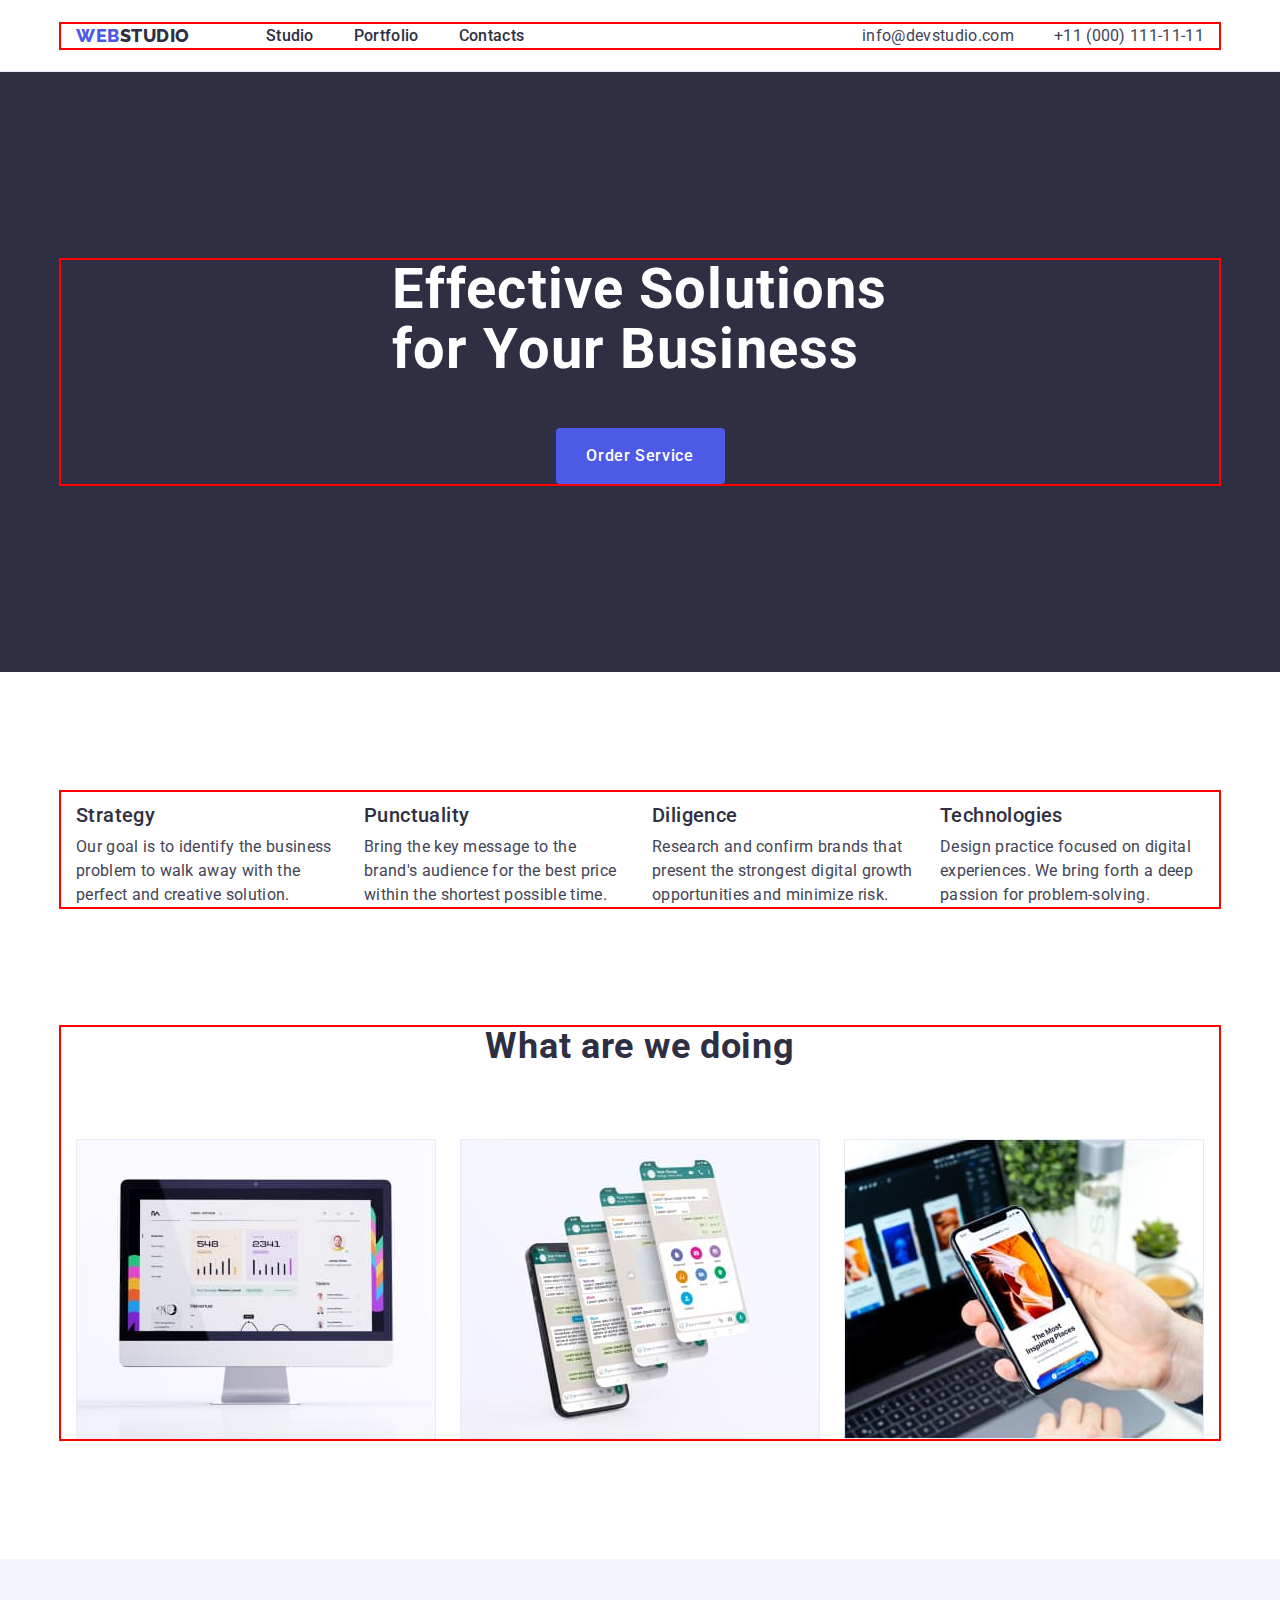
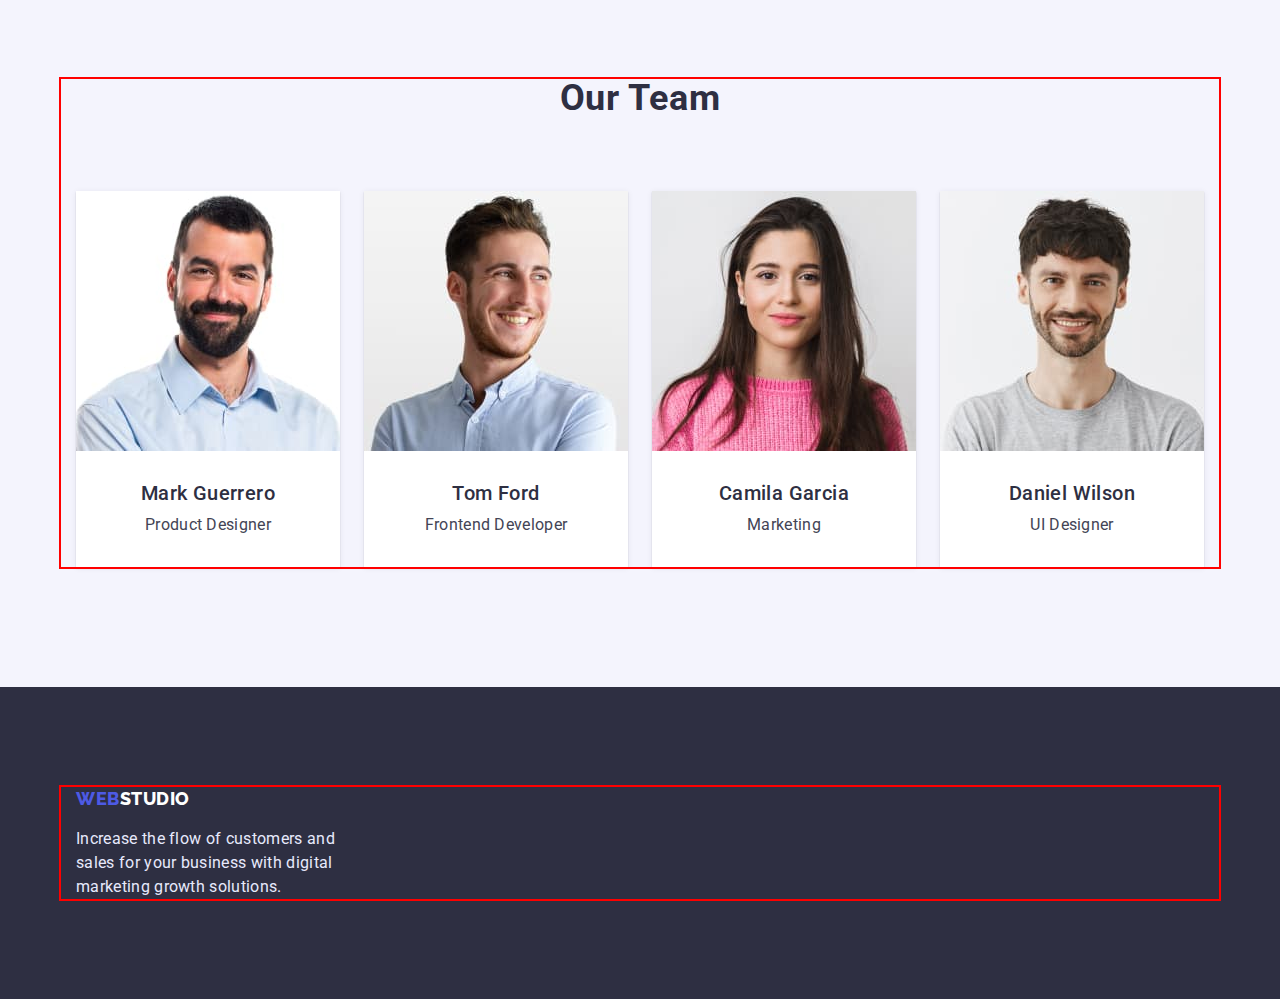
==== index.html @ a209309d "Initial commit" ====
<!DOCTYPE html>
<html lang="en">
  <head>
    <meta charset="UTF-8" />
    <meta http-equiv="X-UA-Compatible" content="IE=edge" />
    <meta name="viewport" content="width=device-width, initial-scale=1.0" />
    <title>Web studio</title>
    <link rel="preconnect" href="https://fonts.googleapis.com" />
    <link rel="preconnect" href="https://fonts.gstatic.com" crossorigin />
    <link
      href="https://fonts.googleapis.com/css2?family=Raleway:wght@800&family=Roboto:wght@400;500;700;900&display=swap"
      rel="stylesheet"
    />
    <link rel="stylesheet" href="https://cdnjs.cloudflare.com/ajax/libs/modern-normalize/1.1.0/modern-normalize.min.css">
    <link rel="stylesheet" href="css/styles.css" />
  </head>

  <body>
    <!--navigation-->
    <header class="header">
      <div class="container header-container">
      <nav class="header-navigation">
        <a class="logo link" href="./portfolio.html"
          >Web<span class="logo-header">Studio</span></a
        >
        <ul class="header-list list">
          <li><a class="header-link link nav-link current  " href="./index.html">Studio</a></li>
          <li><a class="header-link link nav-link  " href="./portfolio.html">Portfolio</a></li>
          <li><a class="header-link link nav-link " href="">Contacts</a></li>
        </ul>
      </nav>
      <!--Adress-->
      <address class="adress">
        <ul class="adress-list list">
          <li class="adress-item link">
            <a  class="adress-mail link" href="mailto:info@devstudio.com">info@devstudio.com</a>
          </li>
          <li class="adress-item">
            <a class="adress-tel link" href="tel:+110001111111"
              >+11 (000) 111-11-11</a
            >
        </ul>
      </address>
      </div>
    </header>
    <main>
      <!--Section1-->
      <section> 
      <div class="hero">
        <div class="container"> 
        <h1 class="hero-text">Effective Solutions for Your Business</h1>
        <button class="hero-btn" type="button">Order Service</button>
      </div>
      </div>
      </section>
      <!--Section2-->
      <section class="features section">
        <div class="container">
          <h2 class="visually-hidden">Our strategy</h2>
          <ul class="features-list list ">
            <li class="features-item">
              <h3 class="features-title">Strategy</h3>
              <p class="features-text">
                Our goal is to identify the business problem to walk away with the
                perfect and creative solution.
              </p>
            </li>
            <li class="features-item">
              <h3 class="features-title">Punctuality</h3>
              <p class="features-text">
                Bring the key message to the brand's audience for the best price
                within the shortest possible time.
              </p>
            </li>
            <li class="features-item">
              <h3 class="features-title">Diligence</h3>
              <p class="features-text">
                Research and confirm brands that present the strongest digital
                growth opportunities and minimize risk.
              </p>
            </li>
            <li class="features-item">
              <h3 class="features-title">Technologies</h3>
              <p class="features-text">
                Design practice focused on digital experiences. We bring forth a
                deep passion for problem-solving.
              </p>
            </li>
          </ul>
        </div >
      </section>
      <!--Section3-->
      <section class="work-examples">
        <div class="container">
          <h2 class="work-examples-title">What are we doing</h2>
          <ul class="work-examples-list list ">
            <li class="work-examples-item">
              <img
                src="./images/rectangle7.jpg"
                width="360"
                alt="image computer version"
              />
            </li>
            <li class="work-examples-item">
              <img
                src="./images/rectangle8.jpg"
                width="360"
                alt="image applications"
              />
            </li>
            <li class="work-examples-item">
              <img
                src="./images/rectangle9.jpg"
                width="360"
                alt="image mobile and laptop versions"
              />
            </li>
          </ul>
        </div>
      </section>
      <!--Section4-->
      <section class="Team section ">

        <div class="container">
          <h2 class="team-title">Our Team</h2>
          <ul class="team-list list">
            <li class="team-item">
              <img src="./images/mark.jpg" width="264" alt="photo Mark" />
              <div class="team-wrap">  
              <h3 class="team-pretext">Mark Guerrero</h3>
              <p class="team-text">Product Designer</p>
            </div>
            </li>
            <li class="team-item">
              <img src="./images/tom.jpg" width="264" alt="photo Tom" />
              <div class="team-wrap">     
              <h3 class="team-pretext">Tom Ford</h3>
              <p class="team-text">Frontend Developer</p>
            </div>
            </li>
            <li class="team-item">
              <img src="./images/camila.jpg" width="264" alt="photo Camila" />
              <div class="team-wrap">   
              <h3 class="team-pretext">Camila Garcia</h3>
              <p class="team-text">Marketing</p>
            </div>
            </li>
            <li class="team-item">
              <img src="./images/daniel.jpg" width="264" alt="photo Daniel" />
              <div class="team-wrap">   
              <h3 class="team-pretext">Daniel Wilson</h3>
              <p class="team-text">UI Designer</p>
            </div>
            </li>
          </ul>
  
        </div >
      </section>
    </main>
    <!--Footer-->
    <footer class="footer">
      <div class="container">
        <a class="logo link " href="./portfolio.html">Web<span class="logo-footer">Studio</span></a>
        <p class="footer-text">
          Increase the flow of customers and sales for your business with digital
          marketing  growth solutions.
        </p>
      </div >
    </footer>
  </body>
</html>
---- css/styles.css ----
:root {
--color-logo:#4D5AE5;
--color-text-main:#2E2F42; 
--color-text-add:#434455; 
--color-text-light:#ffff; 
--color-background-dark:#2E2F42; 
--color-background-light:#E5E5E5; 
--color-background-white:#FFFF; 
--color-accent:#404BBF; 
--color-background-cards:#F4F4FD;
--color-btn-footer-light:#E7E9FC; 
}
 
p,h1,h2,h3,h4,h5,h6{
  margin: 0;
}
button{
  cursor: pointer;
  margin:0 auto; 
}
ul{
  margin: 0;
  padding-left: 0;
}
img{
  display: block;
  max-width: 100%;
  height: auto;
}
.container {
  width: 100%;
  max-width: 1158px;
  padding-left: 15px;
  padding-right: 15px;
  margin: 0 auto;
  outline: 2px solid red;
}
.section{
  padding-bottom: 120px;
  padding-top: 120px;
}


body {
  font-family: "Roboto", sans-serif;
}
.link {
  text-decoration: none;
}
.list {
  list-style: none;
}


.visually-hidden {
  position: absolute;
  white-space: nowrap;
  width: 1px;
  height: 1px;
  overflow: hidden;
  border: 0;
  padding: 0;
  clip: rect(0 0 0 0);
  clip-path: inset(50%);
  margin: -1px;
}
/*---Header---*/
.header {
  height: 72px;
  border-bottom: 1px solid var(--color-btn-footer-light);
  padding-bottom: 24px;
  padding-top: 24px;
  background-color:var(--color-background-white)
 
}
.header-container{
  display: flex;
  align-items: center;
  
}

.header-navigation {
  display: flex;
  align-items: center;
  margin-right: auto;
}
.logo {
  font-family: "Raleway", sans-serif;
  font-weight: 800;
  font-size: 18px;
  line-height: 1.33;
  letter-spacing: 0.03em;
  text-transform: uppercase;
  color: var(--color-logo);
  margin-right: 76px;
}
.logo-header {
 
  color:var(--color-text-main);
}
.header-list{
  display: flex;
  gap: 40px;
}

.header-item {
  
}
.header-link {
  font-weight: 500;
  font-size: 16px;
  line-height: 1.5;
  letter-spacing: 0.02em;
  color: var(--color-text-main);

}

.nav-link:focus
.nav-link:hover{
    color: var(--color-accent);
}
.adress{
  font-style: normal;
}
.adress-list{
  display: flex;
}
.adress-mail{
  margin-right: 40px;
}

/*----Hero--*/
.hero {
  
  display: flex;
  flex-direction: column;
  justify-content: center;
  background-color: var(--color-background-dark);
   padding-bottom: 188px;
   padding-top: 188px;
  
}

.hero-text {
  font-size: 56px;
  line-height: 1.07;
  letter-spacing: 0.02em;
  color: var(--color-background-white);
  margin-bottom: 48px;
  max-width: 496px;
  margin-right: auto;
  margin-left: auto;
}
.hero-btn {
  display: block;
  font-family: inherit;
  font-weight: 500;
font-size: 16px;
line-height: 1.5;
letter-spacing: 0.04em;
background: var(--color-logo);
color: var(--color-background-white);
box-shadow: 0px 4px 4px none;
border-radius: 4px;
letter-spacing: 0.04em;
min-width: 169px;
height: 56px;
border:0;

}
.hero-btn:hover,
.hero-btn:focus{
  background-color: var(--color-background-white);
  color: var(--color-logo);
  cursor: pointer;
}
/*---Features--*/

.features {
 
  background-color: var(--color-background-white);

}
.features-list {
  padding-top: 11px;
  display: flex;
  gap: 24px;
  align-items: center;
 
  
}
.features-item {
   width: 264px;;
  
}
.features-title {
  line-height: 1.2;
  font-weight: 500;
  font-size: 20px;
  letter-spacing: 0.02em;
  color: var(--color-text-main);
  margin-bottom: 8px;
}
.features-text{
  font-style: normal;
  line-height:1.5;
  font-size: 16px;
  letter-spacing: 0.02em;
  color: var(--color-text-add);
}
.features-text,
.team-text {
  line-height:1.5;
  font-size: 16px;
  letter-spacing: 0.02em;
  color: var(--color-text-add);   



}
 
  

/*----Work-examples---*/
.work-examples {
  background-color: var(--color-background-white);
  padding-bottom: 120px;
}
.work-examples-title,
.team-title {
  font-size: 36px;
  line-height: 1.11;
  letter-spacing: 0.02em;
  color: var(--color-background-dark);
  text-align: center;
  margin-bottom: 72px;
 
}
.work-examples-title{
  
}
.work-examples-item {
}
.work-examples-list{
  display: flex;
  gap: 24px;
}
/*---Section4-team---*/
.Team {
  
  background-color: var(--color-background-cards); 
}
.team-wrap{
  padding-top: 30px;
  padding-bottom: 30px;
}

.team-list {
  display: flex;
  gap: 24px;
    
}

.team-item {
    background-color: var(--color-background-white) ;
    width: 264px;
    box-shadow: 0px 1px 6px rgba(46, 47, 66, 0.08), 0px 1px 1px rgba(46, 47, 66, 0.16), 0px 2px 1px rgba(46, 47, 66, 0.08);
   }
   

.team-pretext {
  text-align: center;
  margin-bottom: 8px;
  font-weight: 500;
  font-size: 20px;
  line-height: 1.2;
  letter-spacing: 0.02em;
  color: var(--color-background-dark)
  
}
.team-text {
  text-align: center;
  
}
  


/*---Footer---*/
.footer {
  padding-bottom: 100px;
  padding-top: 100px;
}

.logo-footer {

  color:var(--color-background-white);
}
.footer-text {
}
  
/*---Adress--*/
.adress {
  font-style: normal;
  display: flex;
}
.adress-list {
}
.adress-item {
}
.adress-mail,
.adress-tel {
  font-size: 16px;
  line-height: 1.5;
  letter-spacing: 0.02em;
  color: var(--color-text-add);
}
/*---Buttons-cards--*/
.Button-card {
  background-color: var(--background-color);
  padding-bottom: 120px;
  padding-top: 90px;
}

.button-list {

  display: flex;
  gap: 24px; ;
  margin-bottom: 72px;
  
  justify-content: center;
}

.button-item {
}
.btn {
  box-sizing: border-box;
  font-family: inherit;
  font-weight: 500;
  font-size: 16px;
  line-height: 1.5;
  letter-spacing: 0.04em;
  color: var(--color-logo);
  cursor: pointer;
  background: var(--color-background-cards);
  border: 1px solid var(--color-btn-footer-light);
  border-radius: 4px;
  
height: 48px;
padding-right: 24px;
padding-left: 24px;

}
.btn:hover,
.btn:focus {
  color: var(--color-background-white);
  background-color: var(--color-accent);
}
.project-wrap{
  padding-top: 32px;
  padding-bottom: 32px;
padding-left: 16px;
padding-right: 16px;
  border: 1px solid var(--color-btn-footer-light);
}

.project-card-list {
  display: flex;
  flex-wrap: wrap;
  row-gap: 48px;
  
  
}
.project-card-item {
   width : calc((100% - 48px)/3);
    list-style: none;
    margin-right: 24px;
    
    
   
}
.project-card-list>li:nth-child(3n) {
  margin-right: 0;
}
.project-card-list>li:nth-child(1n){
  margin-left: 0;
}
.project-card-title {
  font-weight: 500;
  font-size: 20px;
  line-height: 1.2;
  letter-spacing: 0.02em;
  color: var(--color-background-dark);
  margin-bottom: 8px;
}
.project-item-text {
  font-size: 16px;
  line-height: 1.5;
  letter-spacing: 0.02em;
  color: var(--color-text-add);
}

/*---Footer --*/
.footer {
  background-color: var(--color-background-dark);
  padding-bottom: 100px;
  padding-top: 100px;
}

.footer-text {
  font-size: 16px;
  line-height: 1.5;
  letter-spacing: 0.02em;
  color: var(--color-btn-footer-light);
  max-width: 264px;
  margin-top: 16px;
}
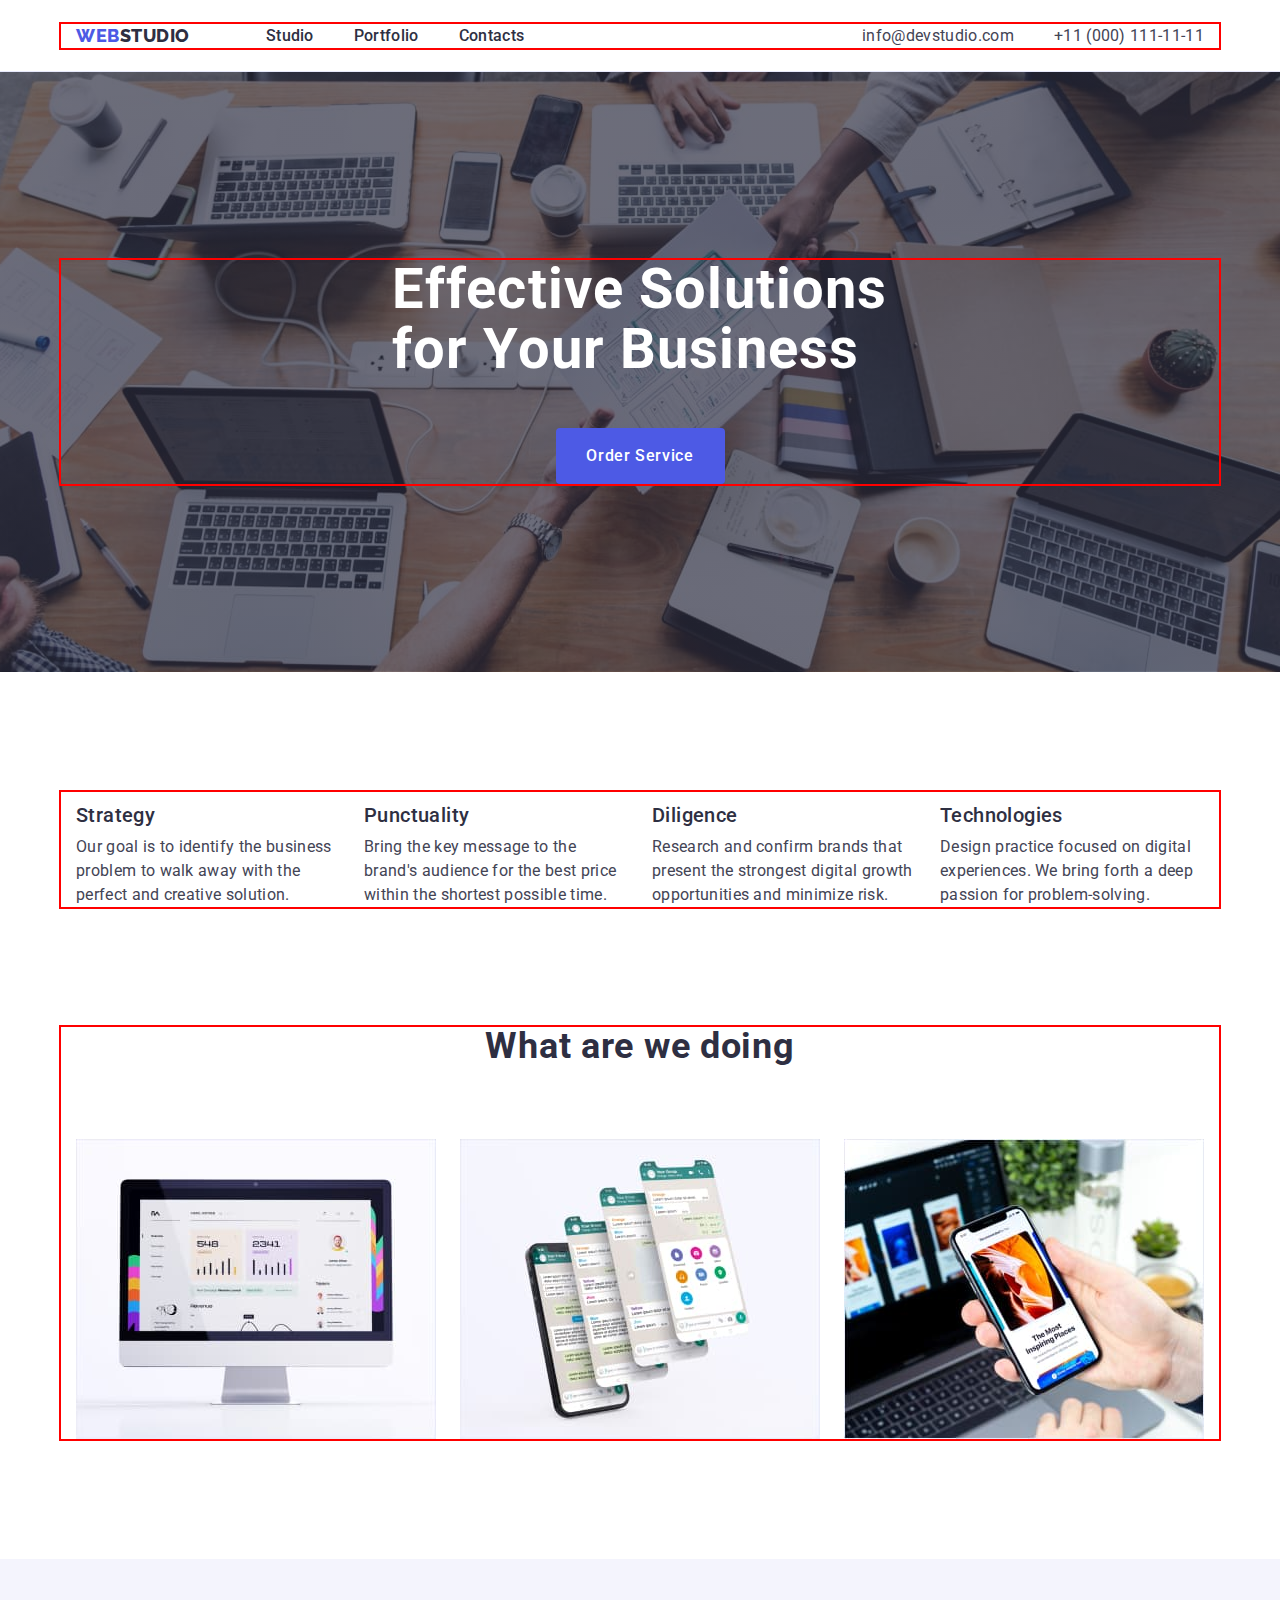
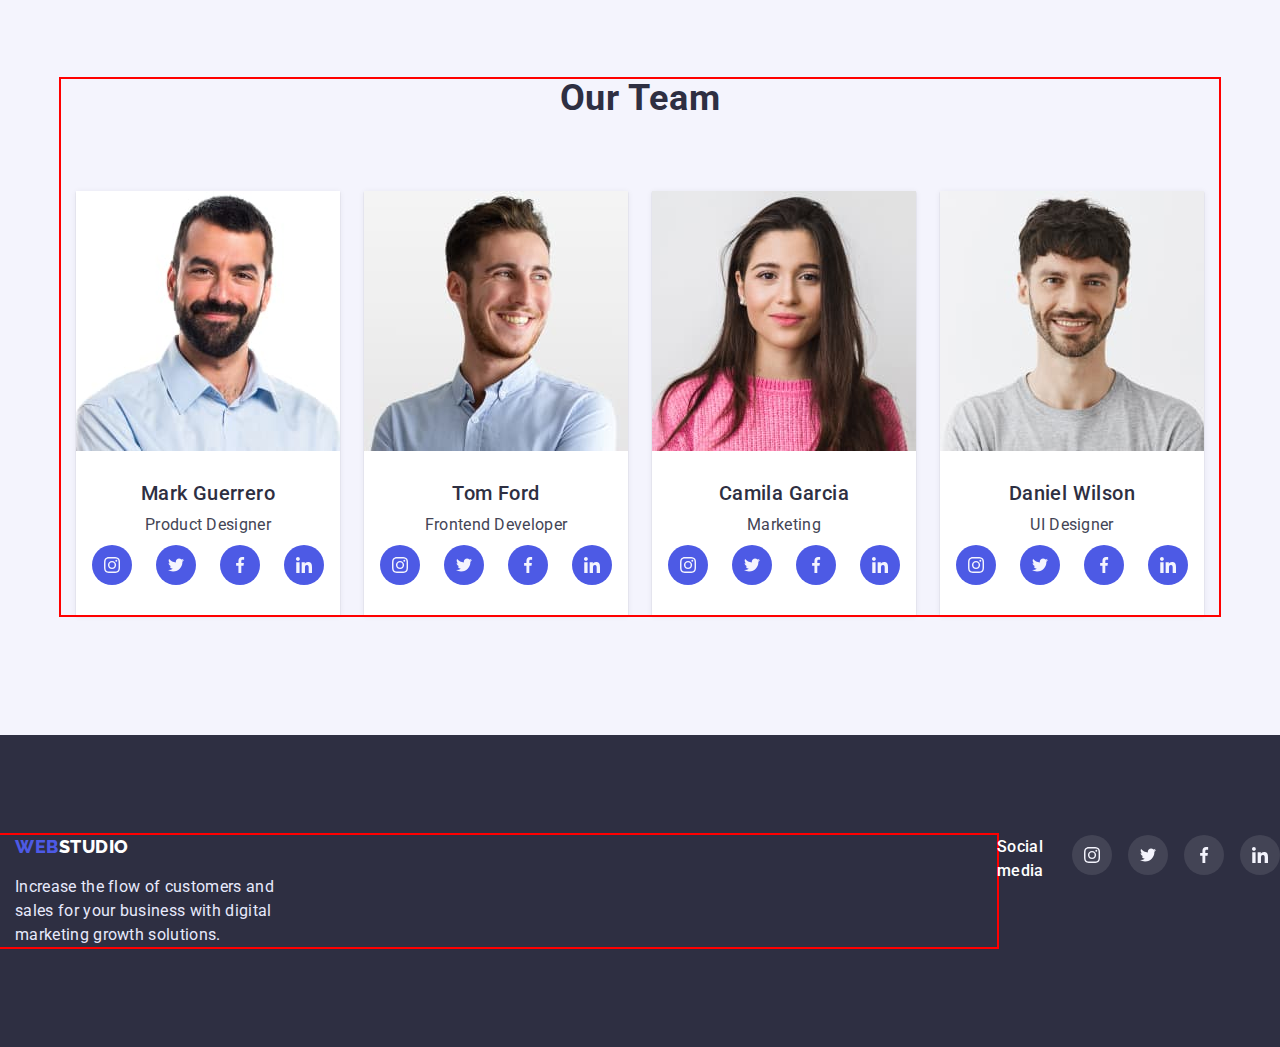
==== commit b536a3b0: "updated" ====
--- a/index.html
+++ b/index.html
@@ -64,6 +64,13 @@
                 Our goal is to identify the business problem to walk away with the
                 perfect and creative solution.
               </p>
+              <ul class="features-soc-list list">
+               <li class="features-soc-list-item"><a href="" class="features-soc-link link"></a></li>
+               <li class="features-soc-list-item"><a href="" class="features-soc-link link"></a></li>
+               <li class="features-soc-list-item"><a href="" class="features-soc-link link"></a></li>
+               <li class="features-soc-list-item"><a href="" class="features-soc-link link"></a> </li>
+
+              </ul>
             </li>
             <li class="features-item">
               <h3 class="features-title">Punctuality</h3>
@@ -129,6 +136,32 @@
               <div class="team-wrap">  
               <h3 class="team-pretext">Mark Guerrero</h3>
               <p class="team-text">Product Designer</p>
+              <ul class="team-soc-list list">
+                <li class="team-soc-list-item"><a class="team-soc-link link" href > 
+                <svg class:="team-soc-icon" width="16" height="16">
+                  <use href="./images/icons.svg#icon-instagram"></use>
+                </svg>
+                </a>
+              </li>
+                <li class="team-soc-list-item"><a class="team-soc-link link" href >
+                 <svg class:="team-soc-icon"  width="16" height="16">
+                  <use href="./images/icons.svg#icon-twitter"></use>
+                 </svg>
+                </a>
+              </li>
+                <li class="team-soc-list-item"><a class="team-soc-link link" href >
+                <svg class:="team-soc-icon" width="16" height="16"> 
+                  <use  href="./images/icons.svg#icon-facebook"> </use>
+                 </svg>
+                </a>
+              </li>
+                <li class="team-soc-list-item"><a class="team-soc-link link" href >
+                 <svg class:="team-soc-icon" width="16" height="16">
+                    <use href="./images/icons.svg#icon-linkedin"></use>
+                  </svg>
+                </a>
+               </li>
+             </ul>
             </div>
             </li>
             <li class="team-item">
@@ -136,6 +169,32 @@
               <div class="team-wrap">     
               <h3 class="team-pretext">Tom Ford</h3>
               <p class="team-text">Frontend Developer</p>
+              <ul class="team-soc-list list">
+                <li class="team-soc-list-item"><a class="team-soc-link link" href > 
+                <svg class:="team-soc-icon" width="16" height="16">
+                  <use href="./images/icons.svg#icon-instagram"></use>
+                </svg>
+                </a>
+              </li>
+                <li class="team-soc-list-item"><a class="team-soc-link link" href >
+                 <svg class:="team-soc-icon"  width="16" height="16">
+                  <use href="./images/icons.svg#icon-twitter"></use>
+                 </svg>
+                </a>
+              </li>
+                <li class="team-soc-list-item"><a class="team-soc-link link" href >
+                <svg class:="team-soc-icon" width="16" height="16"> 
+                  <use  href="./images/icons.svg#icon-facebook"> </use>
+                 </svg>
+                </a>
+              </li>
+                <li class="team-soc-list-item"><a class="team-soc-link link" href >
+                 <svg class:="team-soc-icon" width="16" height="16">
+                    <use href="./images/icons.svg#icon-linkedin"></use>
+                  </svg>
+                </a>
+               </li>
+             </ul>
             </div>
             </li>
             <li class="team-item">
@@ -143,6 +202,32 @@
               <div class="team-wrap">   
               <h3 class="team-pretext">Camila Garcia</h3>
               <p class="team-text">Marketing</p>
+              <ul class="team-soc-list list">
+                <li class="team-soc-list-item"><a class="team-soc-link link" href > 
+                <svg class:="team-soc-icon" width="16" height="16">
+                  <use href="./images/icons.svg#icon-instagram"></use>
+                </svg>
+                </a>
+              </li>
+                <li class="team-soc-list-item"><a class="team-soc-link link" href >
+                 <svg class:="team-soc-icon"  width="16" height="16">
+                  <use href="./images/icons.svg#icon-twitter"></use>
+                 </svg>
+                </a>
+              </li>
+                <li class="team-soc-list-item"><a class="team-soc-link link" href >
+                <svg class:="team-soc-icon" width="16" height="16"> 
+                  <use  href="./images/icons.svg#icon-facebook"> </use>
+                 </svg>
+                </a>
+              </li>
+                <li class="team-soc-list-item"><a class="team-soc-link link" href >
+                 <svg class:="team-soc-icon" width="16" height="16">
+                    <use href="./images/icons.svg#icon-linkedin"></use>
+                  </svg>
+                </a>
+               </li>
+             </ul>
             </div>
             </li>
             <li class="team-item">
@@ -150,6 +235,32 @@
               <div class="team-wrap">   
               <h3 class="team-pretext">Daniel Wilson</h3>
               <p class="team-text">UI Designer</p>
+              <ul class="team-soc-list list">
+                <li class="team-soc-list-item"><a class="team-soc-link link" href > 
+                <svg class:="team-soc-icon" width="16" height="16">
+                  <use href="./images/icons.svg#icon-instagram"></use>
+                </svg>
+                </a>
+              </li>
+                <li class="team-soc-list-item"><a class="team-soc-link link" href >
+                 <svg class:="team-soc-icon"  width="16" height="16">
+                  <use href="./images/icons.svg#icon-twitter"></use>
+                 </svg>
+                </a>
+              </li>
+                <li class="team-soc-list-item"><a class="team-soc-link link" href >
+                <svg class:="team-soc-icon" width="16" height="16"> 
+                  <use  href="./images/icons.svg#icon-facebook"> </use>
+                 </svg>
+                </a>
+              </li>
+                <li class="team-soc-list-item"><a class="team-soc-link link" href >
+                 <svg class:="team-soc-icon" width="16" height="16">
+                    <use href="./images/icons.svg#icon-linkedin"></use>
+                  </svg>
+                </a>
+               </li>
+             </ul>
             </div>
             </li>
           </ul>
@@ -159,13 +270,44 @@
     </main>
     <!--Footer-->
     <footer class="footer">
-      <div class="container">
+      <div class="container ">
         <a class="logo link " href="./portfolio.html">Web<span class="logo-footer">Studio</span></a>
         <p class="footer-text">
           Increase the flow of customers and sales for your business with digital
           marketing  growth solutions.
         </p>
-      </div >
+      </div class=" footer-soc">
+        <h3 class="footer-title">Social media</h3>
+        <ul class="footer-soc-list list">
+          <li class="footer-soc-list-item"><a class="footer-soc-link link" href > 
+          <svg class:="footer-soc-icon" width="16" height="16">
+            <use href="./images/icons.svg#icon-instagram"></use>
+          </svg>
+          </a>
+        </li>
+          <li class="footer-soc-list-item"><a class="footer-soc-link link" href >
+           <svg class:="footer-soc-icon"  width="16" height="16">
+            <use href="./images/icons.svg#icon-twitter"></use>
+           </svg>
+          </a>
+        </li>
+          <li class="footer-soc-list-item"><a class="footer-soc-link link" href >
+          <svg class:="footer-soc-icon" width="16" height="16"> 
+            <use  href="./images/icons.svg#icon-facebook"> </use>
+           </svg>
+          </a>
+        </li>
+          <li class="footer-soc-list-item"><a class="footer-soc-link link" href >
+           <svg class:="footer-soc-icon" width="16" height="16">
+              <use href="./images/icons.svg#icon-linkedin"></use>
+            </svg>
+          </a>
+         </li>
+       </ul>
+       </div>   
+      
+
+      
     </footer>
   </body>
 </html>
--- a/css/styles.css
+++ b/css/styles.css
@@ -9,6 +9,7 @@
 --color-accent:#404BBF; 
 --color-background-cards:#F4F4FD;
 --color-btn-footer-light:#E7E9FC; 
+--color-accent-soc:#31D0AA; 
 }
  
 p,h1,h2,h3,h4,h5,h6{
@@ -131,14 +132,18 @@
 
 /*----Hero--*/
 .hero {
-  
-  display: flex;
-  flex-direction: column;
-  justify-content: center;
-  background-color: var(--color-background-dark);
-   padding-bottom: 188px;
-   padding-top: 188px;
-  
+  background-image: linear-gradient(  
+    rgba(46, 47, 66, 0.7), rgba(46, 47, 66, 0.7)
+    ),
+   url(../images/office.jpg);
+  background-repeat:no-repeat;
+  background-position:center;
+  background-size:cover;
+  display:flex;
+  flex-direction:column;
+  justify-content:center;
+   padding-bottom:188px;
+   padding-top:188px;
 }
 
 .hero-text {
@@ -269,6 +274,7 @@
    
 
 .team-pretext {
+  
   text-align: center;
   margin-bottom: 8px;
   font-weight: 500;
@@ -280,9 +286,36 @@
 }
 .team-text {
   text-align: center;
-  
-}
-  
+ margin-bottom: 8px;
+  
+}
+.team-soc-list {
+  display: flex;
+  justify-content: center;
+  gap: 24px;
+}
+
+.team-soc-list-item {
+  width: 40px;
+  height: 40px;
+}
+.team-soc-link {
+  width: 100%;
+  height: 100%;
+  border-radius: 50%;
+  display: flex;
+  justify-content: center;
+  align-items: center;
+  background-color: var(--color-logo);
+      }
+      .team-soc-icon{
+      fill: var(--color-background-cards);
+      }
+
+  .team-soc-link:hover,
+  .team-soc-link:focus{
+    background-color: var(--color-accent);
+  }
 
 
 /*---Footer---*/
@@ -404,6 +437,7 @@
   background-color: var(--color-background-dark);
   padding-bottom: 100px;
   padding-top: 100px;
+  display: flex;
 }
 
 .footer-text {
@@ -413,4 +447,45 @@
   color: var(--color-btn-footer-light);
   max-width: 264px;
   margin-top: 16px;
-}
+  
+}
+.footer-soc{
+  
+
+}
+
+.footer-title{
+  
+font-weight: 500;
+font-size: 16px;
+line-height: 1.5;
+letter-spacing: 0.02em;
+color:var(--color-background-white);
+margin-bottom: 16px;
+
+
+}
+
+.footer-soc-list {
+  display: flex;
+  gap: 16px;
+}
+
+.footer-soc-list-item {
+  display: flex;
+  gap: 16px;
+}
+.footer-soc-link {
+display:flex;
+justify-content: center;
+align-items: center;
+border-radius: 50%;
+width: 40px;
+height: 40px;
+background: rgba(255, 255, 255, 0.1);
+
+}
+.footer-soc-link:hover{
+background: var(--color-accent-soc) ;
+}
+
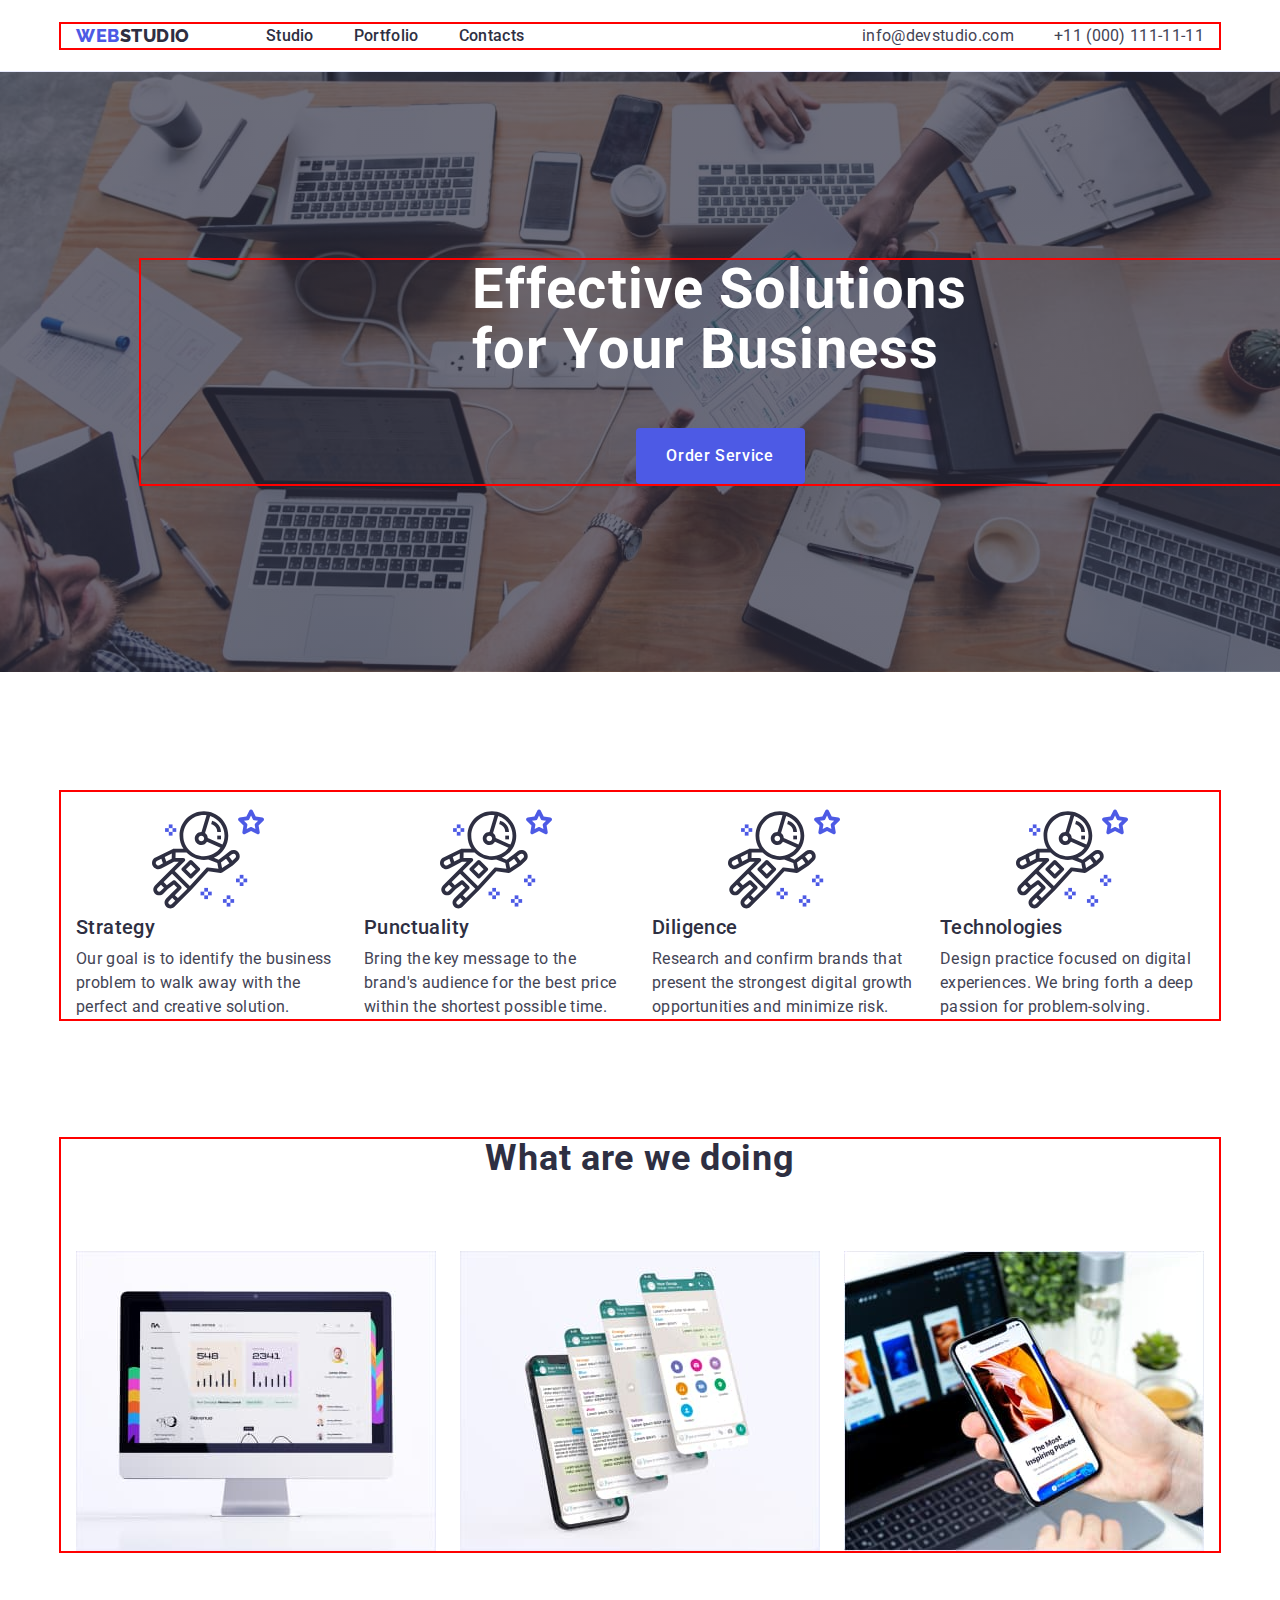
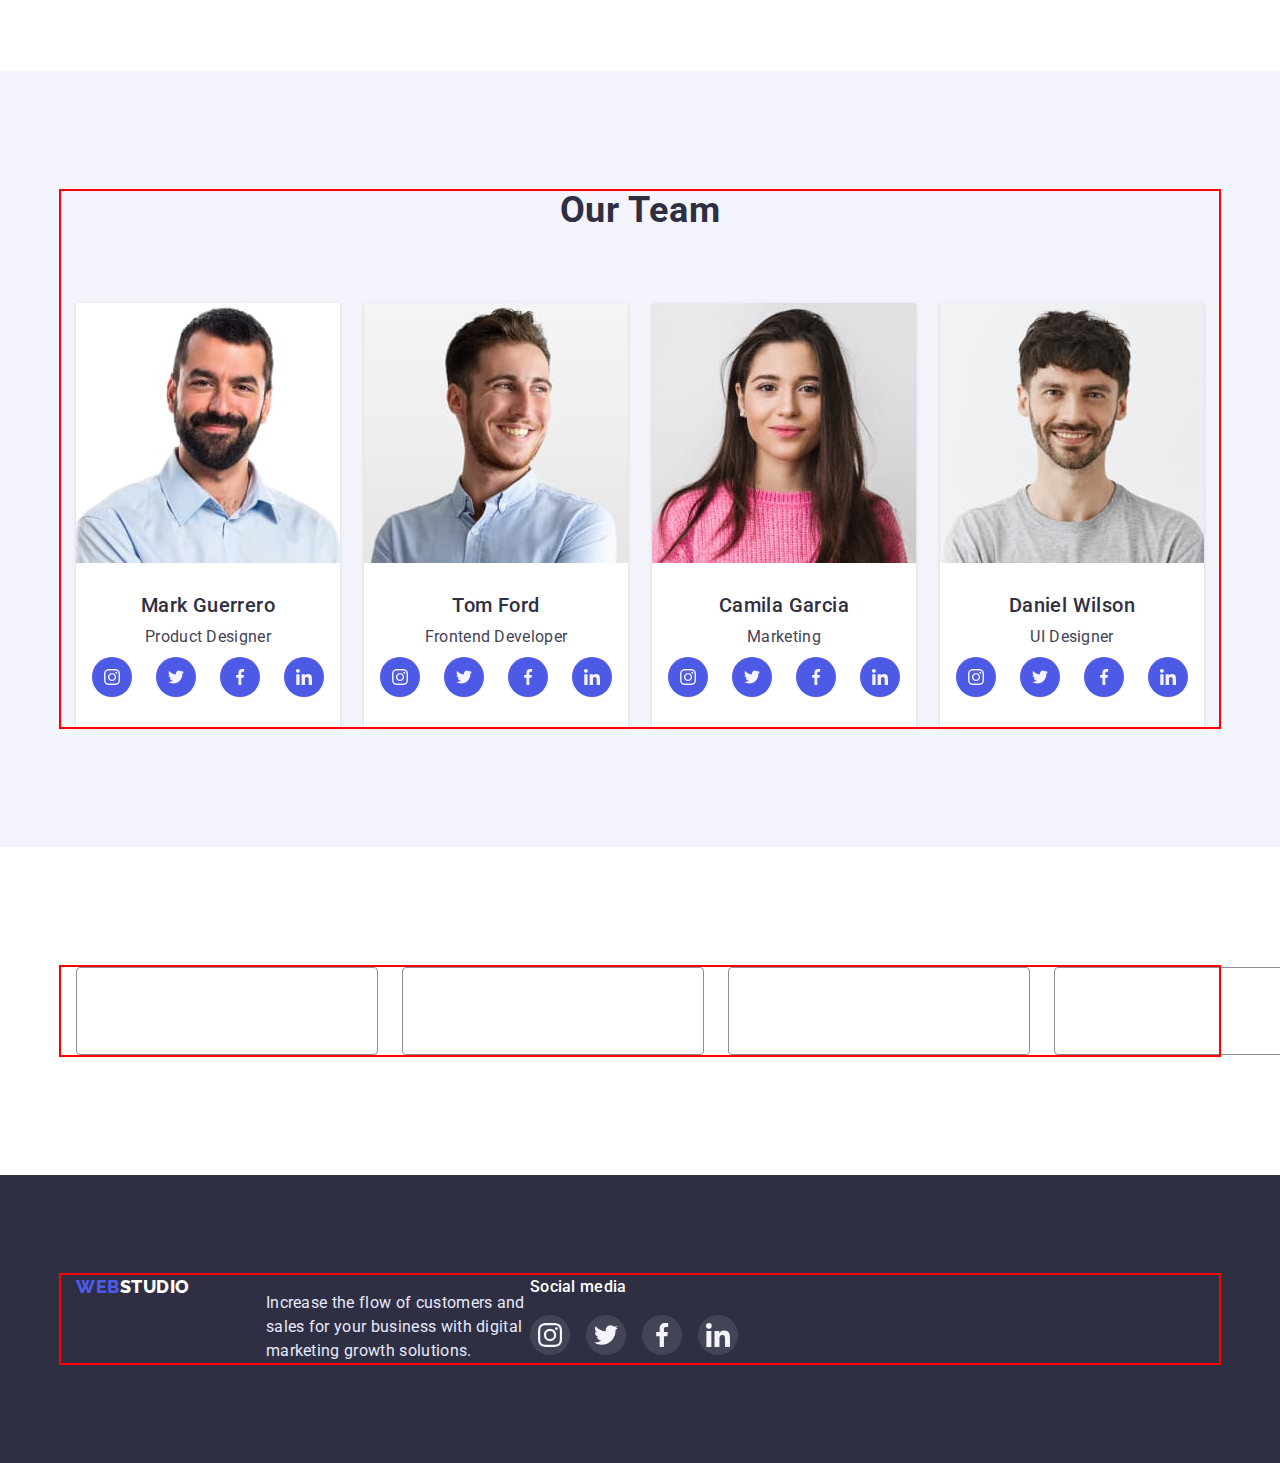
==== commit 9df67acf: "update" ====
--- a/index.html
+++ b/index.html
@@ -46,7 +46,7 @@
     <main>
       <!--Section1-->
       <section> 
-      <div class="hero">
+      <div class="hero overlay ">
         <div class="container"> 
         <h1 class="hero-text">Effective Solutions for Your Business</h1>
         <button class="hero-btn" type="button">Order Service</button>
@@ -267,44 +267,93 @@
   
         </div >
       </section>
+      <section class="customers">
+        <div class="container">
+        <ul class="customers-list list">
+          <li class="customers-item">
+            <a href="" class="customers-link link">
+              <svg class="customers-icon">
+                <use></use>
+              </svg>
+            </a>
+          </li>
+          <li class="customers-item">
+            <a href="" class="customers-link link">
+              <svg class="customers-icon">
+                <use></use>
+              </svg>
+            </a>
+          </li>
+          <li class="customers-item">
+            <a href="" class="customers-link link">
+              <svg class="customers-icon">
+                <use></use>
+              </svg>
+            </a>
+          </li>
+          <li class="customers-item">
+            <a href="" class="customers-link link">
+              <svg class="customers-icon">
+                <use></use>
+              </svg>
+            </a>
+          </li>
+          <li class="customers-item">
+            <a href="" class="customers-link link">
+              <svg class="customers-icon">
+                <use></use>
+              </svg>
+            </a>
+          </li>
+          <li class="customers-item">
+            <a href="" class="customers-link link">
+              <svg class="customers-icon">
+                <use></use>
+              </svg>
+            </a>
+          </li>
+        </ul>
+        </div>
+      </section>
     </main>
     <!--Footer-->
-    <footer class="footer">
-      <div class="container ">
+    <footer class="footer ">
+      <div class="container  footer-container ">
         <a class="logo link " href="./portfolio.html">Web<span class="logo-footer">Studio</span></a>
         <p class="footer-text">
           Increase the flow of customers and sales for your business with digital
           marketing  growth solutions.
         </p>
-      </div class=" footer-soc">
+      <div class=" footer-soc">
         <h3 class="footer-title">Social media</h3>
         <ul class="footer-soc-list list">
           <li class="footer-soc-list-item"><a class="footer-soc-link link" href > 
-          <svg class:="footer-soc-icon" width="16" height="16">
+          <svg class:="footer-soc-icon" width="24" height="24">
             <use href="./images/icons.svg#icon-instagram"></use>
           </svg>
           </a>
         </li>
           <li class="footer-soc-list-item"><a class="footer-soc-link link" href >
-           <svg class:="footer-soc-icon"  width="16" height="16">
+           <svg class:="footer-soc-icon"  width="24" height="24">
             <use href="./images/icons.svg#icon-twitter"></use>
            </svg>
           </a>
         </li>
           <li class="footer-soc-list-item"><a class="footer-soc-link link" href >
-          <svg class:="footer-soc-icon" width="16" height="16"> 
+          <svg class:="footer-soc-icon" width="24" height="24"> 
             <use  href="./images/icons.svg#icon-facebook"> </use>
            </svg>
           </a>
         </li>
           <li class="footer-soc-list-item"><a class="footer-soc-link link" href >
-           <svg class:="footer-soc-icon" width="16" height="16">
+           <svg class:="footer-soc-icon" width="24" height="24">
               <use href="./images/icons.svg#icon-linkedin"></use>
             </svg>
           </a>
          </li>
        </ul>
-       </div>   
+       </div>
+      </div>    
       
 
       
--- a/css/styles.css
+++ b/css/styles.css
@@ -10,6 +10,7 @@
 --color-background-cards:#F4F4FD;
 --color-btn-footer-light:#E7E9FC; 
 --color-accent-soc:#31D0AA; 
+--color-accent-customers:#8E8F99;
 }
  
 p,h1,h2,h3,h4,h5,h6{
@@ -132,6 +133,15 @@
 
 /*----Hero--*/
 .hero {
+  background-color: #8E8F99;
+  display:flex;
+  flex-direction:column;
+  justify-content:center;
+   padding-bottom:188px;
+   padding-top:188px;
+}
+.overlay{
+  min-width: 1440px ;
   background-image: linear-gradient(  
     rgba(46, 47, 66, 0.7), rgba(46, 47, 66, 0.7)
     ),
@@ -139,11 +149,7 @@
   background-repeat:no-repeat;
   background-position:center;
   background-size:cover;
-  display:flex;
-  flex-direction:column;
-  justify-content:center;
-   padding-bottom:188px;
-   padding-top:188px;
+
 }
 
 .hero-text {
@@ -195,8 +201,20 @@
   
 }
 .features-item {
-   width: 264px;;
-  
+   width: 264px;
+
+  
+}
+.features-item::before{
+  display: block;
+  content: "" ;
+  height: 112px;
+  background-image: url(../images/astronaut\ .svg);
+  background-size: contain;
+  background-repeat: no-repeat;
+  background-position: center;
+  background-color: var(--color-background-white);
+
 }
 .features-title {
   line-height: 1.2;
@@ -318,6 +336,41 @@
   }
 
 
+
+  .customers {
+    padding-top: 120px;
+    padding-bottom: 120px;
+  }
+  
+  .customers-list {
+    display: flex ;
+    flex-direction: row;
+align-items: flex-start;
+padding: 0px;
+    gap: 24px;
+    
+
+
+  }
+  
+  .customers-item {
+    width:calc((100%-120px)/6);
+    height:88px;
+  }
+  .customers-link {
+    width: 100%;
+    height: 100%;
+    border: 1px solid var(--color-accent-customers) ;
+    border-radius: 4px;
+    display: flex;
+    align-items: center;
+    justify-content: center;
+    margin: 0 ;
+  }
+  
+  .customers-icon {
+  }
+
 /*---Footer---*/
 .footer {
   padding-bottom: 100px;
@@ -437,6 +490,10 @@
   background-color: var(--color-background-dark);
   padding-bottom: 100px;
   padding-top: 100px;
+  display: flex;
+  
+}
+.footer-container{
   display: flex;
 }
 
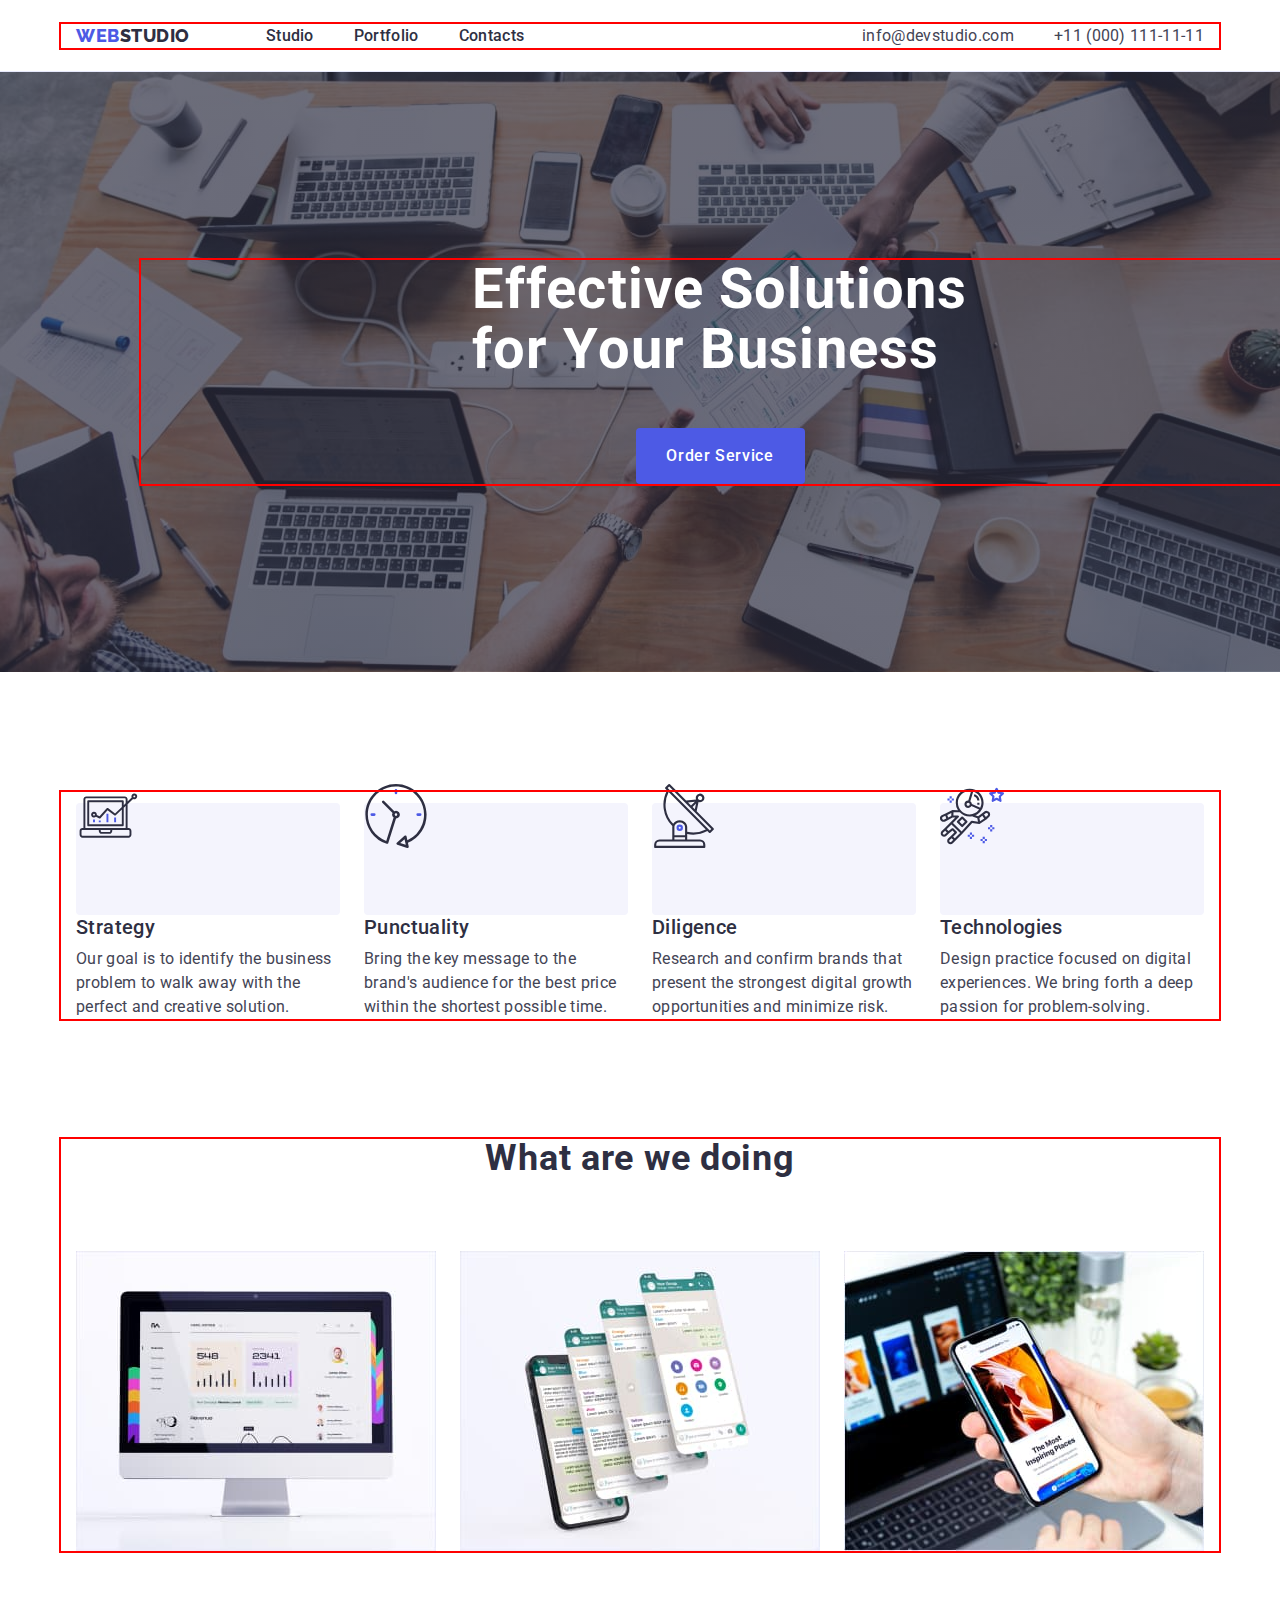
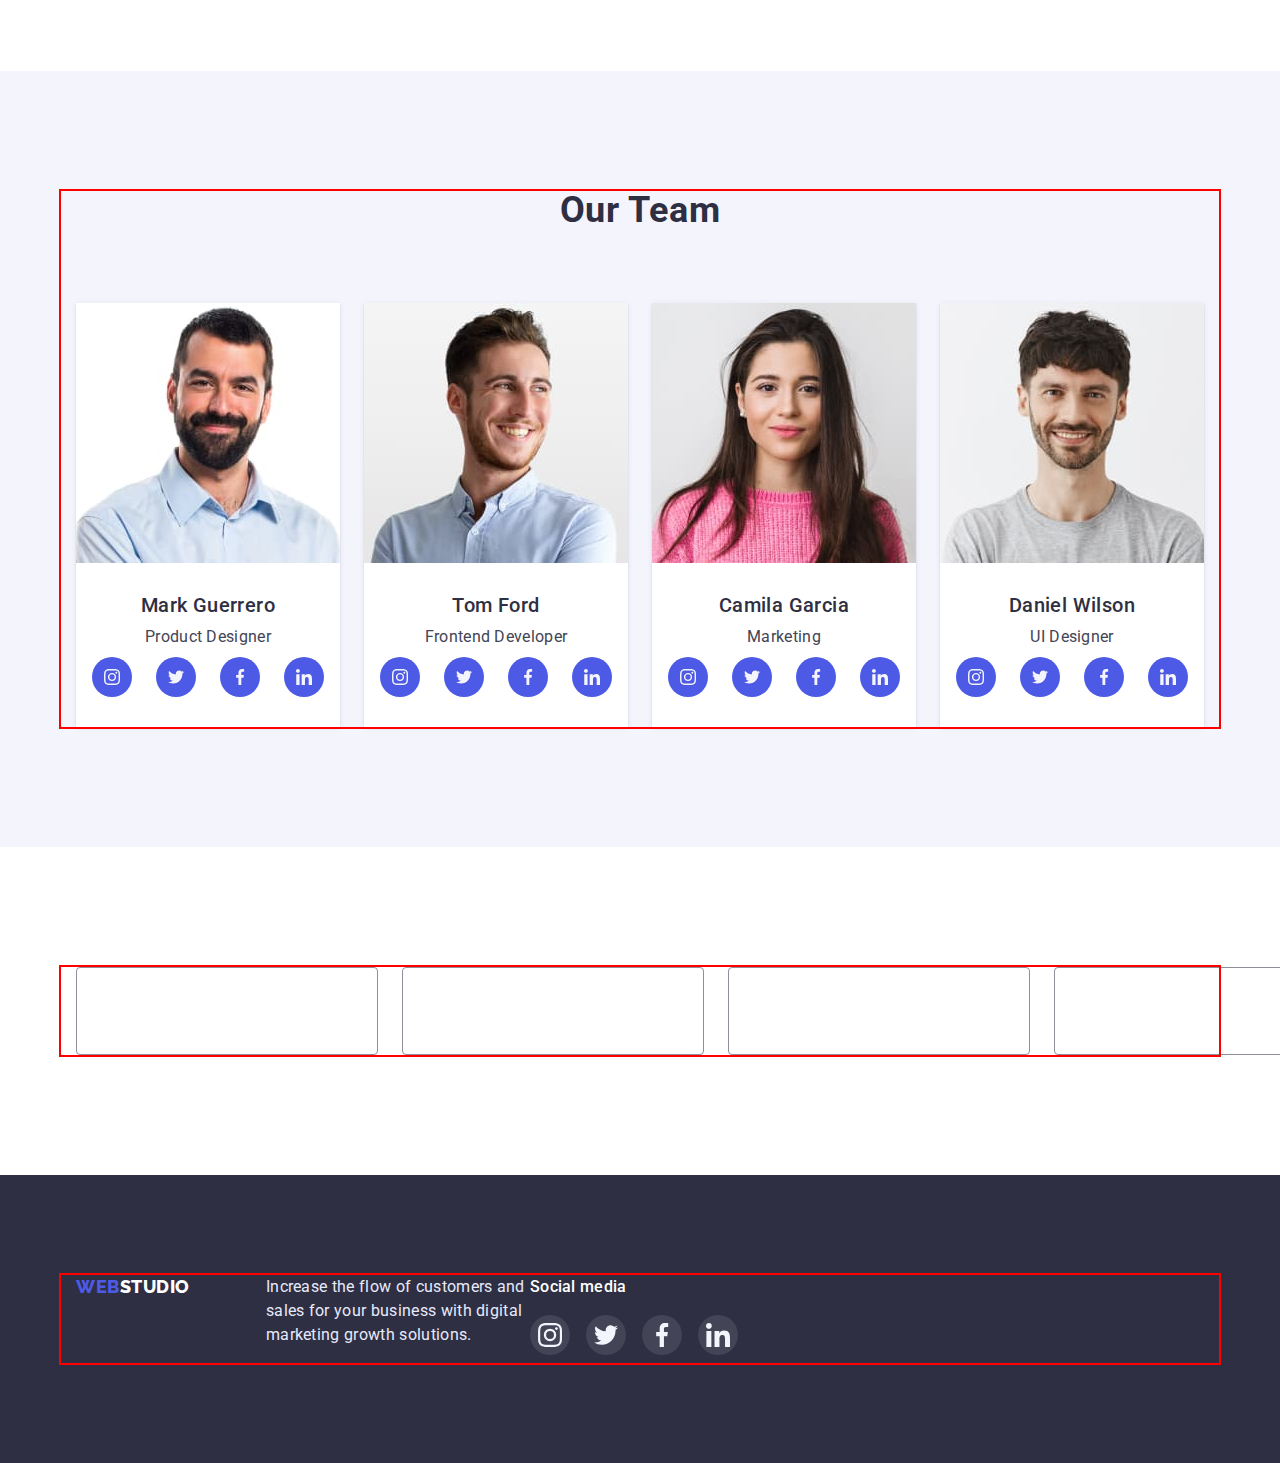
==== commit 9b71eeff: "changes" ====
--- a/index.html
+++ b/index.html
@@ -59,20 +59,26 @@
           <h2 class="visually-hidden">Our strategy</h2>
           <ul class="features-list list ">
             <li class="features-item">
-              <h3 class="features-title">Strategy</h3>
-              <p class="features-text">
-                Our goal is to identify the business problem to walk away with the
-                perfect and creative solution.
-              </p>
-              <ul class="features-soc-list list">
-               <li class="features-soc-list-item"><a href="" class="features-soc-link link"></a></li>
-               <li class="features-soc-list-item"><a href="" class="features-soc-link link"></a></li>
-               <li class="features-soc-list-item"><a href="" class="features-soc-link link"></a></li>
-               <li class="features-soc-list-item"><a href="" class="features-soc-link link"></a> </li>
-
-              </ul>
+
+              <div class="features-tool">
+                <svg class="features-icon">
+                  <use href="./images/icons.svg#icon-diagram" width="64" height="64"></use>
+                </svg>
+                </div>
+                <h3 class="features-title">Strategy</h3>
+                <p class="features-text">
+                  Our goal is to identify the business problem to walk away with the
+                  perfect and creative solution.
+                </p>
+              
+              
             </li>
             <li class="features-item">
+              <div class="features-tool">
+                <svg class="features-icon">
+                  <use href="./images/icons.svg#icon-clock" width="64" height="64"></use>
+                </svg>
+                </div>
               <h3 class="features-title">Punctuality</h3>
               <p class="features-text">
                 Bring the key message to the brand's audience for the best price
@@ -80,6 +86,11 @@
               </p>
             </li>
             <li class="features-item">
+              <div class="features-tool">
+                <svg class="features-icon">
+                  <use href="./images/icons.svg#icon-group" width="64" height="64"></use>
+                </svg>
+                </div>
               <h3 class="features-title">Diligence</h3>
               <p class="features-text">
                 Research and confirm brands that present the strongest digital
@@ -87,6 +98,11 @@
               </p>
             </li>
             <li class="features-item">
+              <div class="features-tool">
+                <svg class="features-icon">
+                  <use href="./images/icons.svg#icon-astronaut" width="64" height="64" ></use>
+                </svg>
+                </div>
               <h3 class="features-title">Technologies</h3>
               <p class="features-text">
                 Design practice focused on digital experiences. We bring forth a
@@ -142,6 +158,7 @@
                   <use href="./images/icons.svg#icon-instagram"></use>
                 </svg>
                 </a>
+
               </li>
                 <li class="team-soc-list-item"><a class="team-soc-link link" href >
                  <svg class:="team-soc-icon"  width="16" height="16">
@@ -327,26 +344,27 @@
       <div class=" footer-soc">
         <h3 class="footer-title">Social media</h3>
         <ul class="footer-soc-list list">
-          <li class="footer-soc-list-item"><a class="footer-soc-link link" href > 
-          <svg class:="footer-soc-icon" width="24" height="24">
+          <li class="footer-soc-list-item">
+            <a class="footer-soc-link link" href="" > 
+          <svg class="footer-soc-icon" width="24" height="24">
             <use href="./images/icons.svg#icon-instagram"></use>
           </svg>
           </a>
         </li>
-          <li class="footer-soc-list-item"><a class="footer-soc-link link" href >
-           <svg class:="footer-soc-icon"  width="24" height="24">
+          <li class="footer-soc-list-item"><a class="footer-soc-link link" href="" >
+           <svg class="footer-soc-icon"  width="24" height="24">
             <use href="./images/icons.svg#icon-twitter"></use>
            </svg>
           </a>
         </li>
-          <li class="footer-soc-list-item"><a class="footer-soc-link link" href >
-          <svg class:="footer-soc-icon" width="24" height="24"> 
+          <li class="footer-soc-list-item"><a class="footer-soc-link link" href="" >
+          <svg class="footer-soc-icon" width="24" height="24"> 
             <use  href="./images/icons.svg#icon-facebook"> </use>
            </svg>
           </a>
         </li>
-          <li class="footer-soc-list-item"><a class="footer-soc-link link" href >
-           <svg class:="footer-soc-icon" width="24" height="24">
+          <li class="footer-soc-list-item"><a class="footer-soc-link link" href="" >
+           <svg class="footer-soc-icon" width="24" height="24">
               <use href="./images/icons.svg#icon-linkedin"></use>
             </svg>
           </a>
--- a/css/styles.css
+++ b/css/styles.css
@@ -190,7 +190,7 @@
 .features {
  
   background-color: var(--color-background-white);
-
+  
 }
 .features-list {
   padding-top: 11px;
@@ -205,17 +205,7 @@
 
   
 }
-.features-item::before{
-  display: block;
-  content: "" ;
-  height: 112px;
-  background-image: url(../images/astronaut\ .svg);
-  background-size: contain;
-  background-repeat: no-repeat;
-  background-position: center;
-  background-color: var(--color-background-white);
-
-}
+ 
 .features-title {
   line-height: 1.2;
   font-weight: 500;
@@ -241,7 +231,25 @@
 
 
 }
- 
+.features-tool{
+  background: var(--color-background-cards);
+  border-radius: 4px;
+  width: 264px;
+  height: 112px;
+  display: flex;
+  align-items: center;
+
+
+
+}
+ .features-icon{
+  fill: #2e2f42;
+  
+  
+
+  
+
+ }
   
 
 /*----Work-examples---*/
@@ -503,7 +511,7 @@
   letter-spacing: 0.02em;
   color: var(--color-btn-footer-light);
   max-width: 264px;
-  margin-top: 16px;
+  margin-bottom: 16px;
   
 }
 .footer-soc{
@@ -525,24 +533,32 @@
 
 .footer-soc-list {
   display: flex;
+  flex-direction: row;
+  align-items: flex-start;
   gap: 16px;
+  margin-top: 16px;
 }
 
 .footer-soc-list-item {
-  display: flex;
-  gap: 16px;
+  width: 40px;
+  height: 40px ;
+  border-radius: 50%;
+background: rgba(255, 255, 255, 0.1);
 }
 .footer-soc-link {
+  width: 100%;
+height: 100%;
 display:flex;
 justify-content: center;
 align-items: center;
-border-radius: 50%;
-width: 40px;
-height: 40px;
-background: rgba(255, 255, 255, 0.1);
-
-}
-.footer-soc-link:hover{
+
+
+
+}
+
+.footer-soc-link:hover,
+.footer-soc-link:focus{
+  border-radius: 50%;
 background: var(--color-accent-soc) ;
 }
 
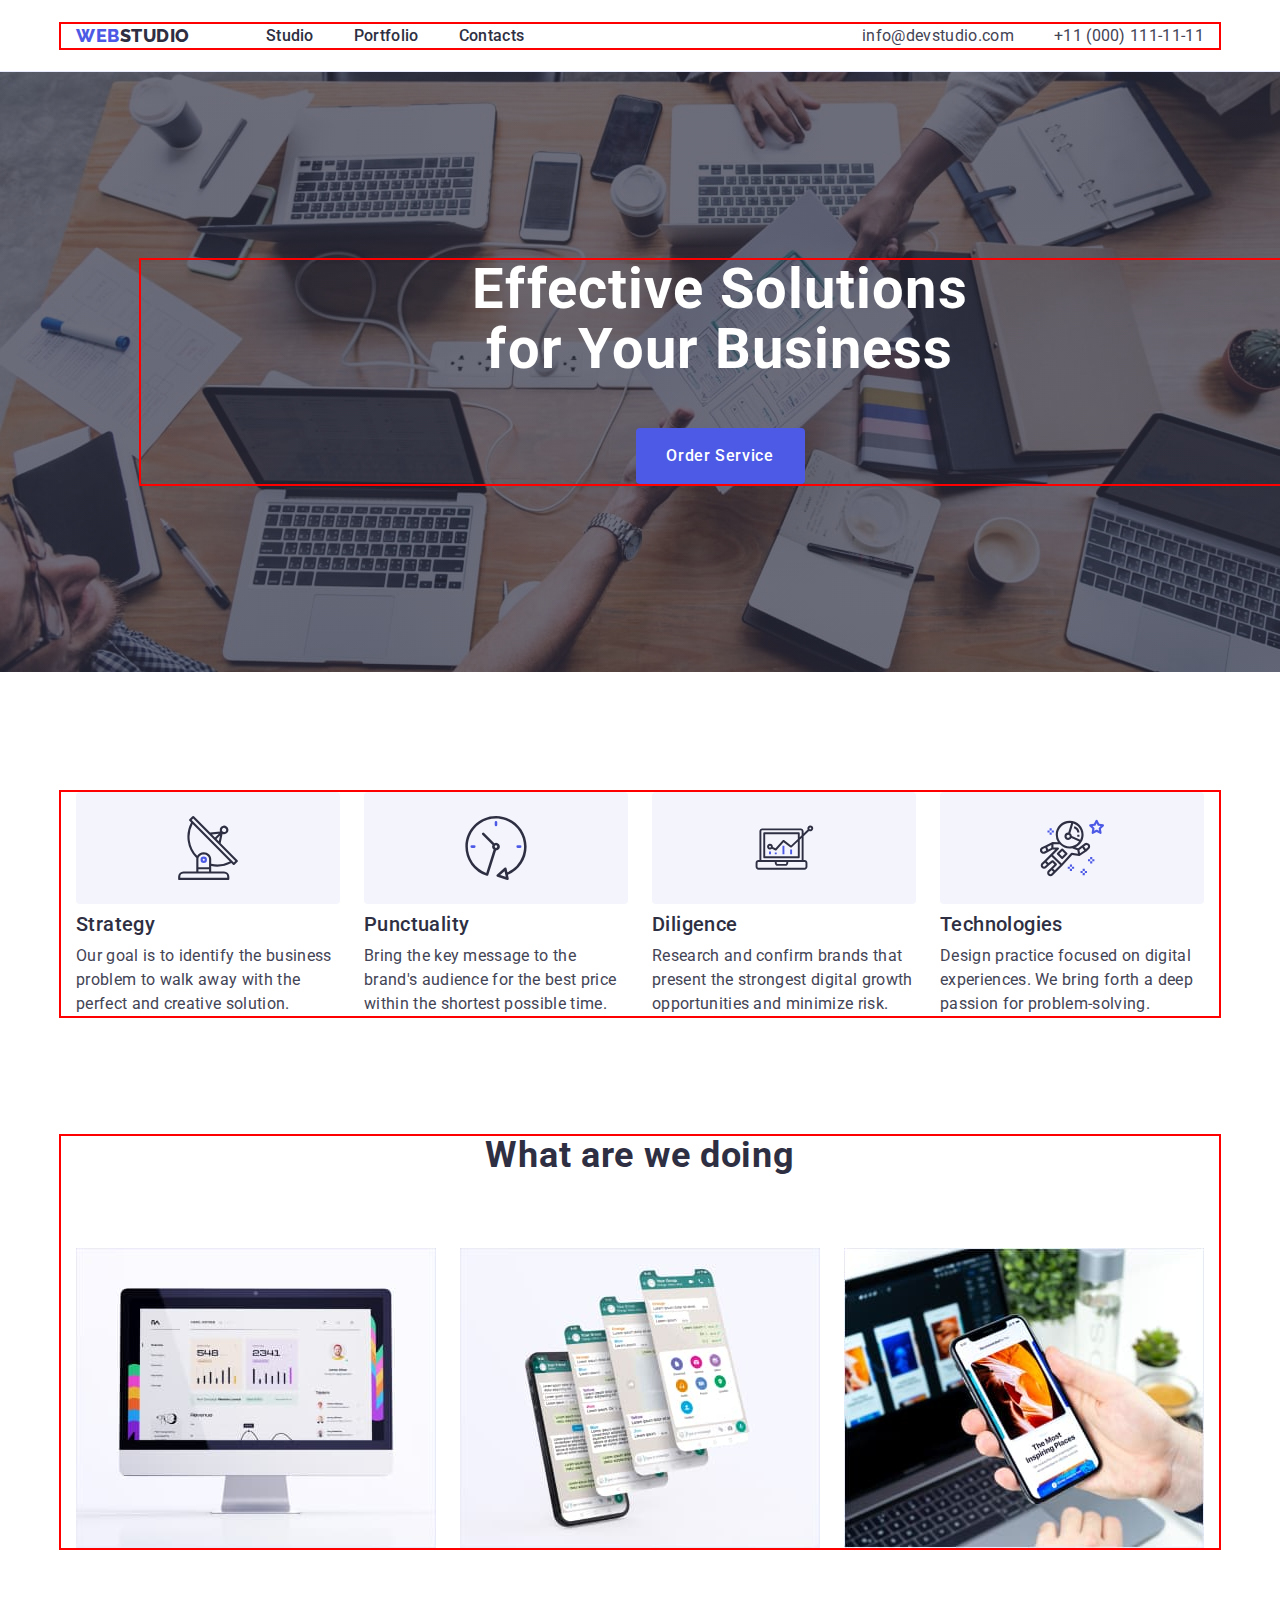
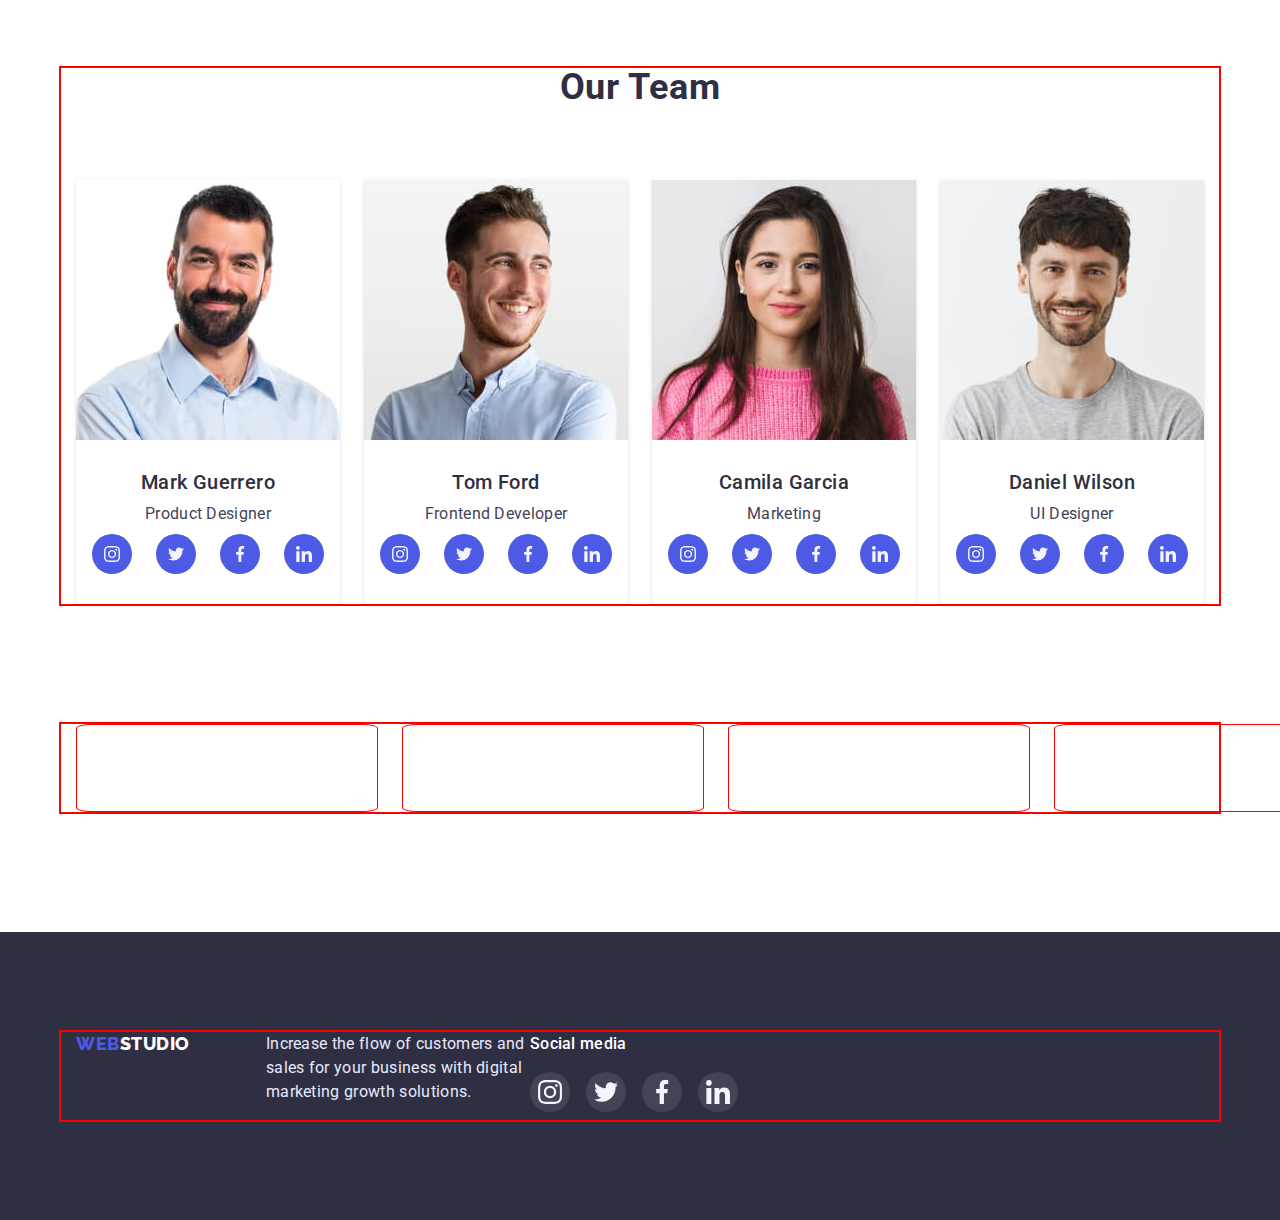
==== commit a8e5cc2e: "changes features" ====
--- a/index.html
+++ b/index.html
@@ -43,7 +43,7 @@
       </address>
       </div>
     </header>
-    <main>
+    <mainu>
       <!--Section1-->
       <section> 
       <div class="hero overlay ">
@@ -61,8 +61,8 @@
             <li class="features-item">
 
               <div class="features-tool">
-                <svg class="features-icon">
-                  <use href="./images/icons.svg#icon-diagram" width="64" height="64"></use>
+                <svg class="features-icon" width="64" height="64">
+                  <use href="./images/icons.svg#icon-group" ></use>
                 </svg>
                 </div>
                 <h3 class="features-title">Strategy</h3>
@@ -75,8 +75,8 @@
             </li>
             <li class="features-item">
               <div class="features-tool">
-                <svg class="features-icon">
-                  <use href="./images/icons.svg#icon-clock" width="64" height="64"></use>
+                <svg class="features-icon" width="64" height="64">
+                  <use href="./images/icons.svg#icon-clock" ></use>
                 </svg>
                 </div>
               <h3 class="features-title">Punctuality</h3>
@@ -87,8 +87,8 @@
             </li>
             <li class="features-item">
               <div class="features-tool">
-                <svg class="features-icon">
-                  <use href="./images/icons.svg#icon-group" width="64" height="64"></use>
+                <svg class="features-icon" width="64" height="64">
+                  <use href="./images/icons.svg#icon-diagram"></use>
                 </svg>
                 </div>
               <h3 class="features-title">Diligence</h3>
@@ -99,8 +99,8 @@
             </li>
             <li class="features-item">
               <div class="features-tool">
-                <svg class="features-icon">
-                  <use href="./images/icons.svg#icon-astronaut" width="64" height="64" ></use>
+                <svg class="features-icon" width="64" height="64">
+                  <use href="./images/icons.svg#icon-astronaut"></use>
                 </svg>
                 </div>
               <h3 class="features-title">Technologies</h3>
@@ -142,8 +142,7 @@
         </div>
       </section>
       <!--Section4-->
-      <section class="Team section ">
-
+         <section>  
         <div class="container">
           <h2 class="team-title">Our Team</h2>
           <ul class="team-list list">
@@ -283,57 +282,58 @@
           </ul>
   
         </div >
-      </section>
-      <section class="customers">
+      
+      </section>
+      <section class="customers section "> 
         <div class="container">
-        <ul class="customers-list list">
-          <li class="customers-item">
-            <a href="" class="customers-link link">
-              <svg class="customers-icon">
-                <use></use>
-              </svg>
-            </a>
-          </li>
-          <li class="customers-item">
-            <a href="" class="customers-link link">
-              <svg class="customers-icon">
-                <use></use>
-              </svg>
-            </a>
-          </li>
-          <li class="customers-item">
-            <a href="" class="customers-link link">
-              <svg class="customers-icon">
-                <use></use>
-              </svg>
-            </a>
-          </li>
-          <li class="customers-item">
-            <a href="" class="customers-link link">
-              <svg class="customers-icon">
-                <use></use>
-              </svg>
-            </a>
-          </li>
-          <li class="customers-item">
-            <a href="" class="customers-link link">
-              <svg class="customers-icon">
-                <use></use>
-              </svg>
-            </a>
-          </li>
-          <li class="customers-item">
-            <a href="" class="customers-link link">
-              <svg class="customers-icon">
-                <use></use>
-              </svg>
-            </a>
-          </li>
-        </ul>
+          <ul class="customers-icon-list list">
+           <li class="customers-icon-item"> 
+            <a class="customers-icon-link link" href=""> 
+              
+              <svg class="customers-icon">
+              <use></use>
+            </svg></a>
+            
+          </li>
+           <li class="customers-icon-item"> 
+            <a  class="customers-icon-link link" href=""> 
+              
+              <svg class="customers-icon">
+              <use></use>
+            </svg></a>
+          </li>
+           <li class="customers-icon-item"> 
+            <a  class="customers-icon-link link" href="">
+              
+              <svg class="customers-icon">
+              <use></use>
+            </svg></a>
+          </li>
+           <li class="customers-icon-item"> 
+            <a class="customers-icon-link link" href="" >
+              
+              <svg class="customers-icon">
+              <use></use>
+            </svg></a>
+          </li>
+           <li class="customers-icon-item"> 
+            <a class="customers-icon-link link" href=""> 
+              <svg class="customers-icon">
+              <use></use>
+            </svg></a>
+          </li>
+           <li class="customers-icon-item"> 
+            <a class="customers-icon-link link" href="" >
+               <svg class="customers-icon">
+              <use></use>
+            </svg></a>
+          </li>
+          </ul>
         </div>
+
       </section>
     </main>
-    <!--Footer-->
+     
     <footer class="footer ">
       <div class="container  footer-container ">
         <a class="logo link " href="./portfolio.html">Web<span class="logo-footer">Studio</span></a>
--- a/css/styles.css
+++ b/css/styles.css
@@ -22,7 +22,7 @@
 }
 ul{
   margin: 0;
-  padding-left: 0;
+  padding: 0;
 }
 img{
   display: block;
@@ -40,17 +40,19 @@
 .section{
   padding-bottom: 120px;
   padding-top: 120px;
+  
 }
 
 
 body {
   font-family: "Roboto", sans-serif;
-}
+     }
 .link {
   text-decoration: none;
 }
 .list {
   list-style: none;
+  padding: 0;
 }
 
 
@@ -139,9 +141,11 @@
   justify-content:center;
    padding-bottom:188px;
    padding-top:188px;
+   text-align: center;
 }
 .overlay{
   min-width: 1440px ;
+  height: 600px;
   background-image: linear-gradient(  
     rgba(46, 47, 66, 0.7), rgba(46, 47, 66, 0.7)
     ),
@@ -193,7 +197,7 @@
   
 }
 .features-list {
-  padding-top: 11px;
+ margin-right: 0;
   display: flex;
   gap: 24px;
   align-items: center;
@@ -202,6 +206,7 @@
 }
 .features-item {
    width: 264px;
+   
 
   
 }
@@ -213,6 +218,7 @@
   letter-spacing: 0.02em;
   color: var(--color-text-main);
   margin-bottom: 8px;
+  margin-top: 8px;
 }
 .features-text{
   font-style: normal;
@@ -235,9 +241,11 @@
   background: var(--color-background-cards);
   border-radius: 4px;
   width: 264px;
-  height: 112px;
+  height: 112px; 
   display: flex;
   align-items: center;
+  justify-content: center;
+  
 
 
 
@@ -254,6 +262,7 @@
 
 /*----Work-examples---*/
 .work-examples {
+  
   background-color: var(--color-background-white);
   padding-bottom: 120px;
 }
@@ -343,42 +352,46 @@
     background-color: var(--color-accent);
   }
 
-
-
   .customers {
     padding-top: 120px;
     padding-bottom: 120px;
-  }
-  
-  .customers-list {
-    display: flex ;
-    flex-direction: row;
-align-items: flex-start;
-padding: 0px;
+    
+  }
+  
+  .customers-icon-list {
+    display: flex;
     gap: 24px;
-    
-
-
-  }
-  
-  .customers-item {
-    width:calc((100%-120px)/6);
-    height:88px;
-  }
-  .customers-link {
+  }
+  
+  .customers-icon-item {
+    width: calc((100%-120px)/6);
+    height: 88px;
+  }
+  .customers-icon-link {
     width: 100%;
     height: 100%;
-    border: 1px solid var(--color-accent-customers) ;
-    border-radius: 4px;
+    border: 1px solid red;
+    border-radius: 5%;
     display: flex;
     align-items: center;
     justify-content: center;
-    margin: 0 ;
+    padding: 0;
+    color: #31D0AA;
+  }
+  .customers-icon-link:hover
+  .customers-icon-link:focus
+  {
+    border-color: ;
+     color: ;
   }
   
   .customers-icon {
-  }
-
+    fill: currentColor;
+  }
+  .customers-icon-item {
+  }
+
+  
 /*---Footer---*/
 .footer {
   padding-bottom: 100px;
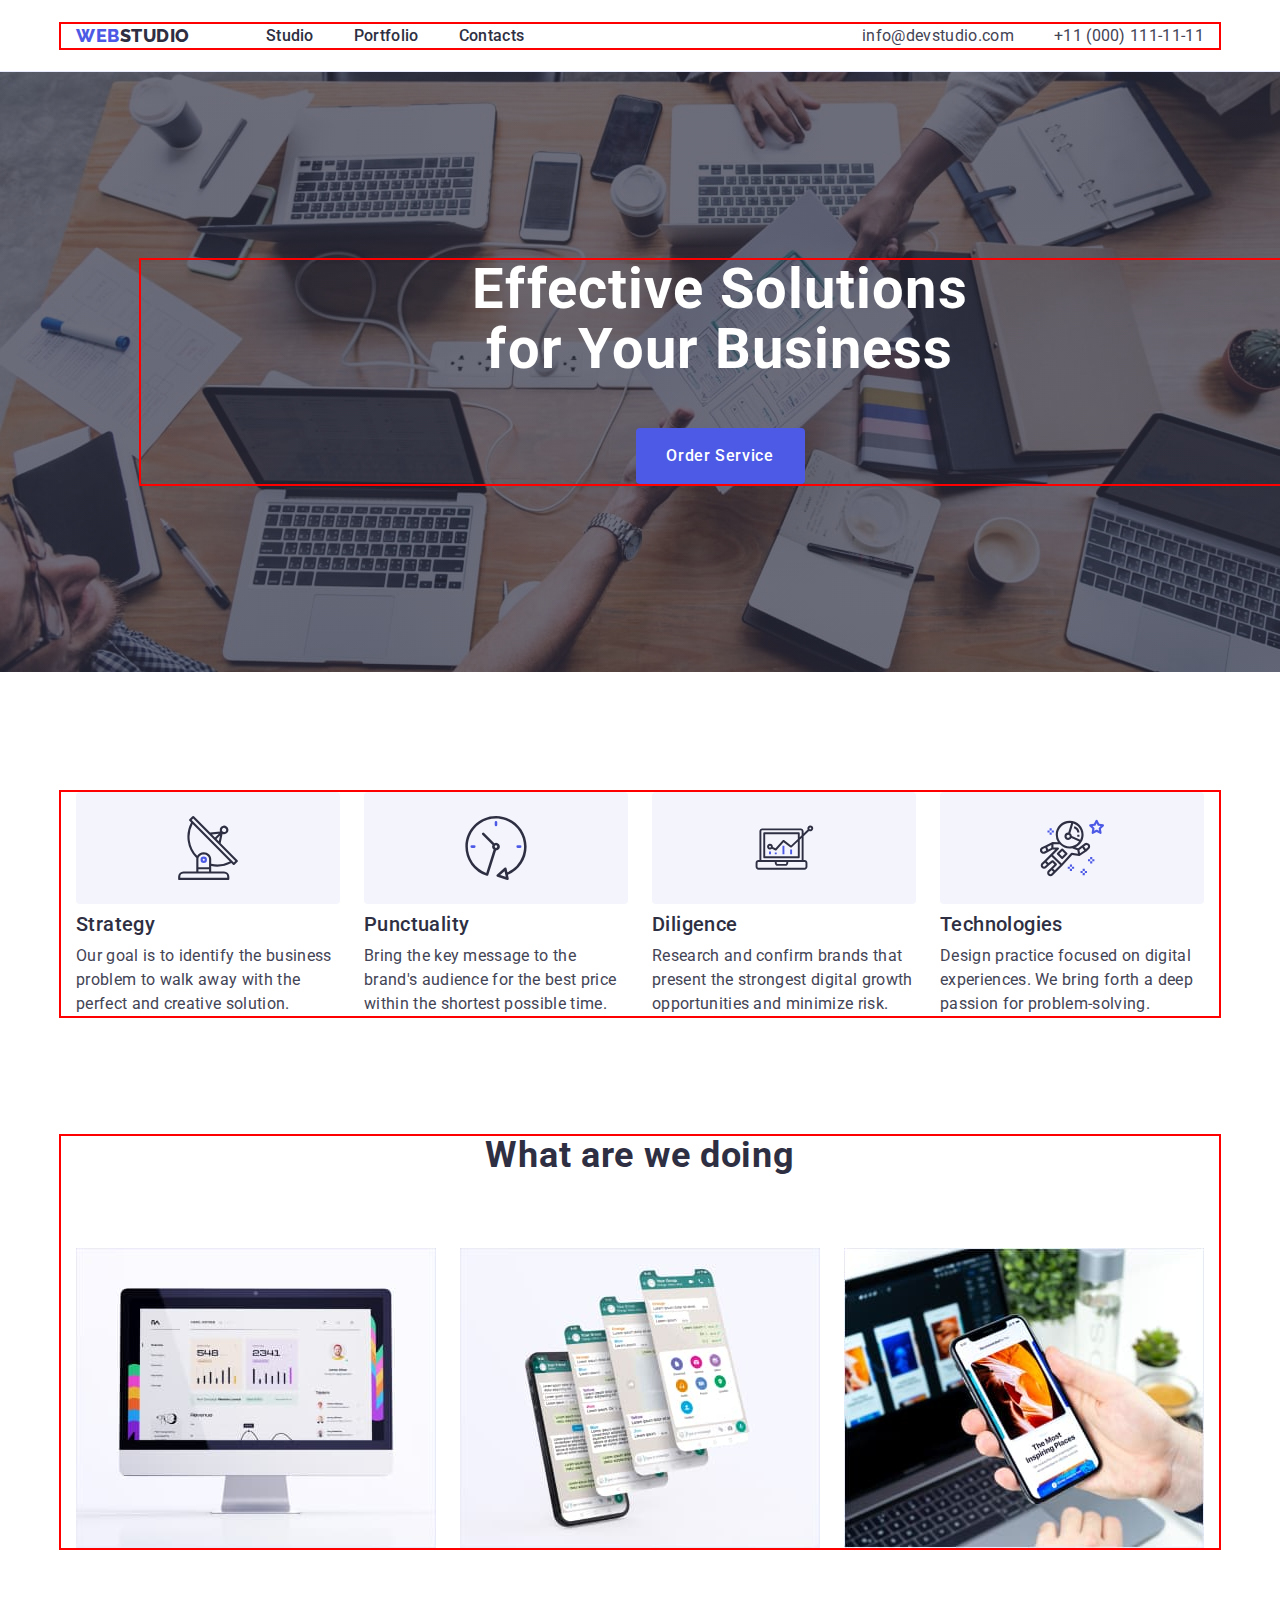
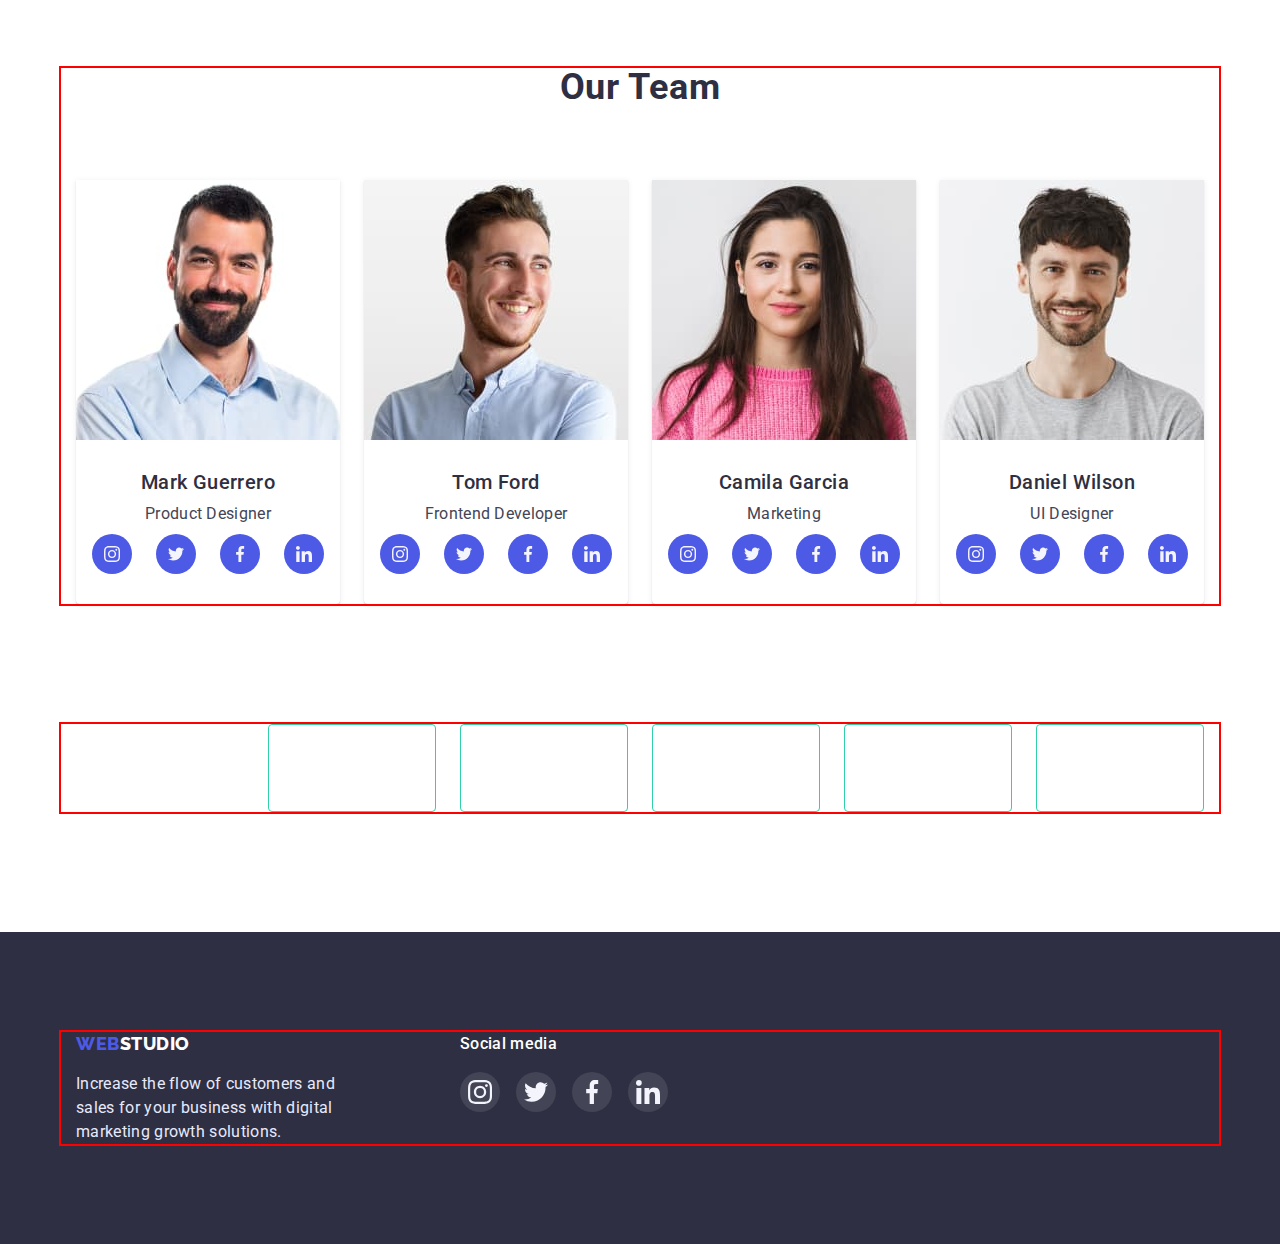
==== commit 1cefcae9: "changes" ====
--- a/index.html
+++ b/index.html
@@ -43,7 +43,7 @@
       </address>
       </div>
     </header>
-    <mainu>
+    <main>
       <!--Section1-->
       <section> 
       <div class="hero overlay ">
@@ -142,7 +142,7 @@
         </div>
       </section>
       <!--Section4-->
-         <section>  
+         <section class="Team">  
         <div class="container">
           <h2 class="team-title">Our Team</h2>
           <ul class="team-list list">
@@ -153,26 +153,26 @@
               <p class="team-text">Product Designer</p>
               <ul class="team-soc-list list">
                 <li class="team-soc-list-item"><a class="team-soc-link link" href > 
-                <svg class:="team-soc-icon" width="16" height="16">
+                <svg class="team-soc-icon" width="16" height="16">
                   <use href="./images/icons.svg#icon-instagram"></use>
                 </svg>
                 </a>
 
               </li>
                 <li class="team-soc-list-item"><a class="team-soc-link link" href >
-                 <svg class:="team-soc-icon"  width="16" height="16">
+                 <svg class="team-soc-icon"  width="16" height="16">
                   <use href="./images/icons.svg#icon-twitter"></use>
                  </svg>
                 </a>
               </li>
                 <li class="team-soc-list-item"><a class="team-soc-link link" href >
-                <svg class:="team-soc-icon" width="16" height="16"> 
+                <svg class="team-soc-icon" width="16" height="16"> 
                   <use  href="./images/icons.svg#icon-facebook"> </use>
                  </svg>
                 </a>
               </li>
                 <li class="team-soc-list-item"><a class="team-soc-link link" href >
-                 <svg class:="team-soc-icon" width="16" height="16">
+                 <svg class="team-soc-icon" width="16" height="16">
                     <use href="./images/icons.svg#icon-linkedin"></use>
                   </svg>
                 </a>
@@ -187,25 +187,25 @@
               <p class="team-text">Frontend Developer</p>
               <ul class="team-soc-list list">
                 <li class="team-soc-list-item"><a class="team-soc-link link" href > 
-                <svg class:="team-soc-icon" width="16" height="16">
+                <svg class="team-soc-icon" width="16" height="16">
                   <use href="./images/icons.svg#icon-instagram"></use>
                 </svg>
                 </a>
               </li>
                 <li class="team-soc-list-item"><a class="team-soc-link link" href >
-                 <svg class:="team-soc-icon"  width="16" height="16">
+                 <svg class="team-soc-icon"  width="16" height="16">
                   <use href="./images/icons.svg#icon-twitter"></use>
                  </svg>
                 </a>
               </li>
                 <li class="team-soc-list-item"><a class="team-soc-link link" href >
-                <svg class:="team-soc-icon" width="16" height="16"> 
+                <svg class="team-soc-icon" width="16" height="16"> 
                   <use  href="./images/icons.svg#icon-facebook"> </use>
                  </svg>
                 </a>
               </li>
                 <li class="team-soc-list-item"><a class="team-soc-link link" href >
-                 <svg class:="team-soc-icon" width="16" height="16">
+                 <svg class="team-soc-icon" width="16" height="16">
                     <use href="./images/icons.svg#icon-linkedin"></use>
                   </svg>
                 </a>
@@ -220,25 +220,25 @@
               <p class="team-text">Marketing</p>
               <ul class="team-soc-list list">
                 <li class="team-soc-list-item"><a class="team-soc-link link" href > 
-                <svg class:="team-soc-icon" width="16" height="16">
+                <svg class="team-soc-icon" width="16" height="16">
                   <use href="./images/icons.svg#icon-instagram"></use>
                 </svg>
                 </a>
               </li>
                 <li class="team-soc-list-item"><a class="team-soc-link link" href >
-                 <svg class:="team-soc-icon"  width="16" height="16">
+                 <svg class="team-soc-icon"  width="16" height="16">
                   <use href="./images/icons.svg#icon-twitter"></use>
                  </svg>
                 </a>
               </li>
                 <li class="team-soc-list-item"><a class="team-soc-link link" href >
-                <svg class:="team-soc-icon" width="16" height="16"> 
+                <svg class="team-soc-icon" width="16" height="16"> 
                   <use  href="./images/icons.svg#icon-facebook"> </use>
                  </svg>
                 </a>
               </li>
                 <li class="team-soc-list-item"><a class="team-soc-link link" href >
-                 <svg class:="team-soc-icon" width="16" height="16">
+                 <svg class="team-soc-icon" width="16" height="16">
                     <use href="./images/icons.svg#icon-linkedin"></use>
                   </svg>
                 </a>
@@ -253,25 +253,25 @@
               <p class="team-text">UI Designer</p>
               <ul class="team-soc-list list">
                 <li class="team-soc-list-item"><a class="team-soc-link link" href > 
-                <svg class:="team-soc-icon" width="16" height="16">
+                <svg class="team-soc-icon" width="16" height="16">
                   <use href="./images/icons.svg#icon-instagram"></use>
                 </svg>
                 </a>
               </li>
                 <li class="team-soc-list-item"><a class="team-soc-link link" href >
-                 <svg class:="team-soc-icon"  width="16" height="16">
+                 <svg class="team-soc-icon"  width="16" height="16">
                   <use href="./images/icons.svg#icon-twitter"></use>
                  </svg>
                 </a>
               </li>
                 <li class="team-soc-list-item"><a class="team-soc-link link" href >
-                <svg class:="team-soc-icon" width="16" height="16"> 
+                <svg class="team-soc-icon" width="16" height="16"> 
                   <use  href="./images/icons.svg#icon-facebook"> </use>
                  </svg>
                 </a>
               </li>
                 <li class="team-soc-list-item"><a class="team-soc-link link" href >
-                 <svg class:="team-soc-icon" width="16" height="16">
+                 <svg class="team-soc-icon" width="16" height="16">
                     <use href="./images/icons.svg#icon-linkedin"></use>
                   </svg>
                 </a>
@@ -284,63 +284,64 @@
         </div >
       
       </section>
-      <section class="customers section "> 
+      <section class="customers-section section "> 
         <div class="container">
-          <ul class="customers-icon-list list">
-           <li class="customers-icon-item"> 
-            <a class="customers-icon-link link" href=""> 
-              
-              <svg class="customers-icon">
-              <use></use>
+          <ul class="customers-list list">
+           <li class="customers-item"> 
+            <a class="customers-icon link" href=""> 
+              
+              <svg class="customers-icon" width="104" height="64">
+              <use href="./images/icons.svg#Logo-one"></use>
             </svg></a>
             
           </li>
-           <li class="customers-icon-item"> 
-            <a  class="customers-icon-link link" href=""> 
-              
-              <svg class="customers-icon">
-              <use></use>
-            </svg></a>
-          </li>
-           <li class="customers-icon-item"> 
-            <a  class="customers-icon-link link" href="">
-              
-              <svg class="customers-icon">
-              <use></use>
-            </svg></a>
-          </li>
-           <li class="customers-icon-item"> 
-            <a class="customers-icon-link link" href="" >
-              
-              <svg class="customers-icon">
-              <use></use>
-            </svg></a>
-          </li>
-           <li class="customers-icon-item"> 
-            <a class="customers-icon-link link" href=""> 
-              <svg class="customers-icon">
-              <use></use>
-            </svg></a>
-          </li>
-           <li class="customers-icon-item"> 
-            <a class="customers-icon-link link" href="" >
-               <svg class="customers-icon">
-              <use></use>
+           <li class="customers-item"> 
+            <a  class="customers-link link" href=""> 
+              
+              <svg class="customers-icon" width="104"  height="64">
+              <use href="./images/icons.svg#Logo-two" ></use>
+            </svg></a>
+          </li>
+           <li class="customers-item"> 
+            <a  class="customers-link  link" href="">
+              
+              <svg class="customers-icon" width="104" height="64">
+              <use href="./images/icons.svg#Logo-three"></use>
+            </svg></a>
+          </li>
+           <li class="customers-item"> 
+            <a class="customers-link link" href="" >
+              
+              <svg class="customers-icon" width="104" height="64">
+              <use href="./images/icons.svg#Logo-four"></use>
+            </svg></a>
+          </li>
+           <li class="customers-item"> 
+            <a class="customers-link link" href=""> 
+              <svg class="customers-icon" width="104" height="64">
+              <use href="./images/icons.svg#Logo-five"></use>
+            </svg></a>
+          </li>
+           <li class="customers-item"> 
+            <a class="customers-link link" href="" >
+               <svg class="customers-icon" width="104" height="64">
+              <use href="./images/icons.svg#Logo-six"></use>
             </svg></a>
           </li>
           </ul>
         </div>
-
       </section>
     </main>
      
-    <footer class="footer ">
+    <footer class="box">
       <div class="container  footer-container ">
+      <div class="footer-logo">
         <a class="logo link " href="./portfolio.html">Web<span class="logo-footer">Studio</span></a>
         <p class="footer-text">
           Increase the flow of customers and sales for your business with digital
           marketing  growth solutions.
         </p>
+        </div>    
       <div class=" footer-soc">
         <h3 class="footer-title">Social media</h3>
         <ul class="footer-soc-list list">
--- a/css/styles.css
+++ b/css/styles.css
@@ -288,16 +288,19 @@
 /*---Section4-team---*/
 .Team {
   
-  background-color: var(--color-background-cards); 
+   
 }
 .team-wrap{
   padding-top: 30px;
   padding-bottom: 30px;
+  
 }
 
 .team-list {
   display: flex;
   gap: 24px;
+  
+
     
 }
 
@@ -305,6 +308,7 @@
     background-color: var(--color-background-white) ;
     width: 264px;
     box-shadow: 0px 1px 6px rgba(46, 47, 66, 0.08), 0px 1px 1px rgba(46, 47, 66, 0.16), 0px 2px 1px rgba(46, 47, 66, 0.08);
+    border-radius: 0px 0px 4px 4px;
    }
    
 
@@ -352,43 +356,39 @@
     background-color: var(--color-accent);
   }
 
-  .customers {
-    padding-top: 120px;
-    padding-bottom: 120px;
+  /*---Customers---*/
+  .customers-section {
+  }
+  
+  .container {
+  }
+  .customers-list {
+    display: flex;
+    justify-content: center;
+    align-items: center;
+    gap: 24px;
+    margin-right: 0;
+  }
+  
+  .customers-item {
+    list-style: none;
+    width: 168px;
+    height: 88px;
     
   }
-  
-  .customers-icon-list {
-    display: flex;
-    gap: 24px;
-  }
-  
-  .customers-icon-item {
-    width: calc((100%-120px)/6);
-    height: 88px;
-  }
-  .customers-icon-link {
+  .customers-icon {
+    fill: var(--color-accent);
+  }
+  
+  .customers-link {
     width: 100%;
     height: 100%;
-    border: 1px solid red;
-    border-radius: 5%;
+    border: 1px solid var(--color-accent-soc);
+    border-radius: 4px;
     display: flex;
+    justify-content: center;
     align-items: center;
-    justify-content: center;
-    padding: 0;
-    color: #31D0AA;
-  }
-  .customers-icon-link:hover
-  .customers-icon-link:focus
-  {
-    border-color: ;
-     color: ;
-  }
-  
-  .customers-icon {
-    fill: currentColor;
-  }
-  .customers-icon-item {
+     
   }
 
   
@@ -481,9 +481,13 @@
    width : calc((100% - 48px)/3);
     list-style: none;
     margin-right: 24px;
-    
+   
     
    
+}
+.project-card-item:hover,
+.project-card-item:focus{
+  box-shadow: 0px 1px 6px rgba(46, 47, 66, 0.08), 0px 1px 1px rgba(46, 47, 66, 0.16), 0px 2px 1px rgba(46, 47, 66, 0.08);
 }
 .project-card-list>li:nth-child(3n) {
   margin-right: 0;
@@ -507,15 +511,19 @@
 }
 
 /*---Footer --*/
-.footer {
+.box {
   background-color: var(--color-background-dark);
   padding-bottom: 100px;
   padding-top: 100px;
-  display: flex;
+  
   
 }
 .footer-container{
   display: flex;
+  gap: 120px;
+}
+.footer-logo {
+  display: block;
 }
 
 .footer-text {
@@ -524,10 +532,11 @@
   letter-spacing: 0.02em;
   color: var(--color-btn-footer-light);
   max-width: 264px;
-  margin-bottom: 16px;
-  
+  margin-top: 16px;
+
 }
 .footer-soc{
+  display: block;
   
 
 }
@@ -539,17 +548,16 @@
 line-height: 1.5;
 letter-spacing: 0.02em;
 color:var(--color-background-white);
-margin-bottom: 16px;
+padding-bottom: 16px;
 
 
 }
 
 .footer-soc-list {
   display: flex;
-  flex-direction: row;
-  align-items: flex-start;
-  gap: 16px;
-  margin-top: 16px;
+  justify-content: center;
+  gap:16px;
+  
 }
 
 .footer-soc-list-item {
@@ -564,9 +572,6 @@
 display:flex;
 justify-content: center;
 align-items: center;
-
-
-
 }
 
 .footer-soc-link:hover,
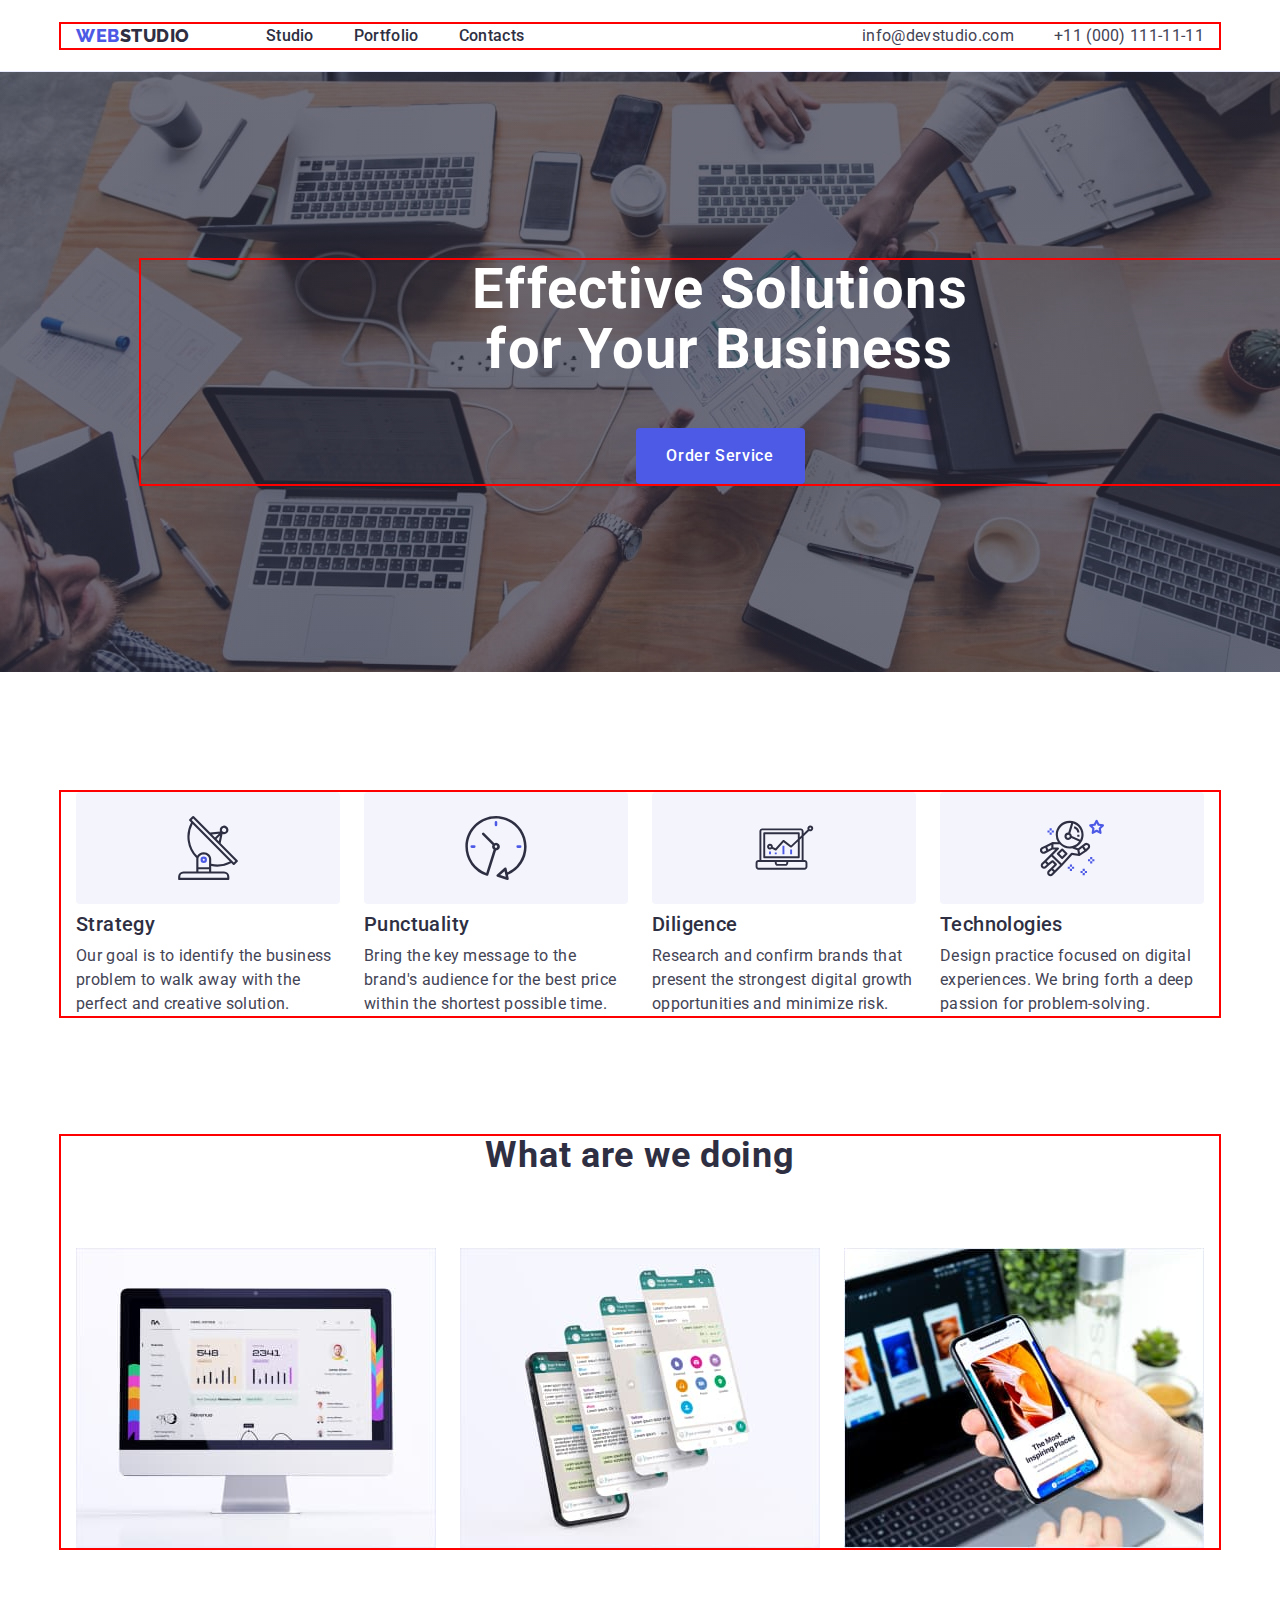
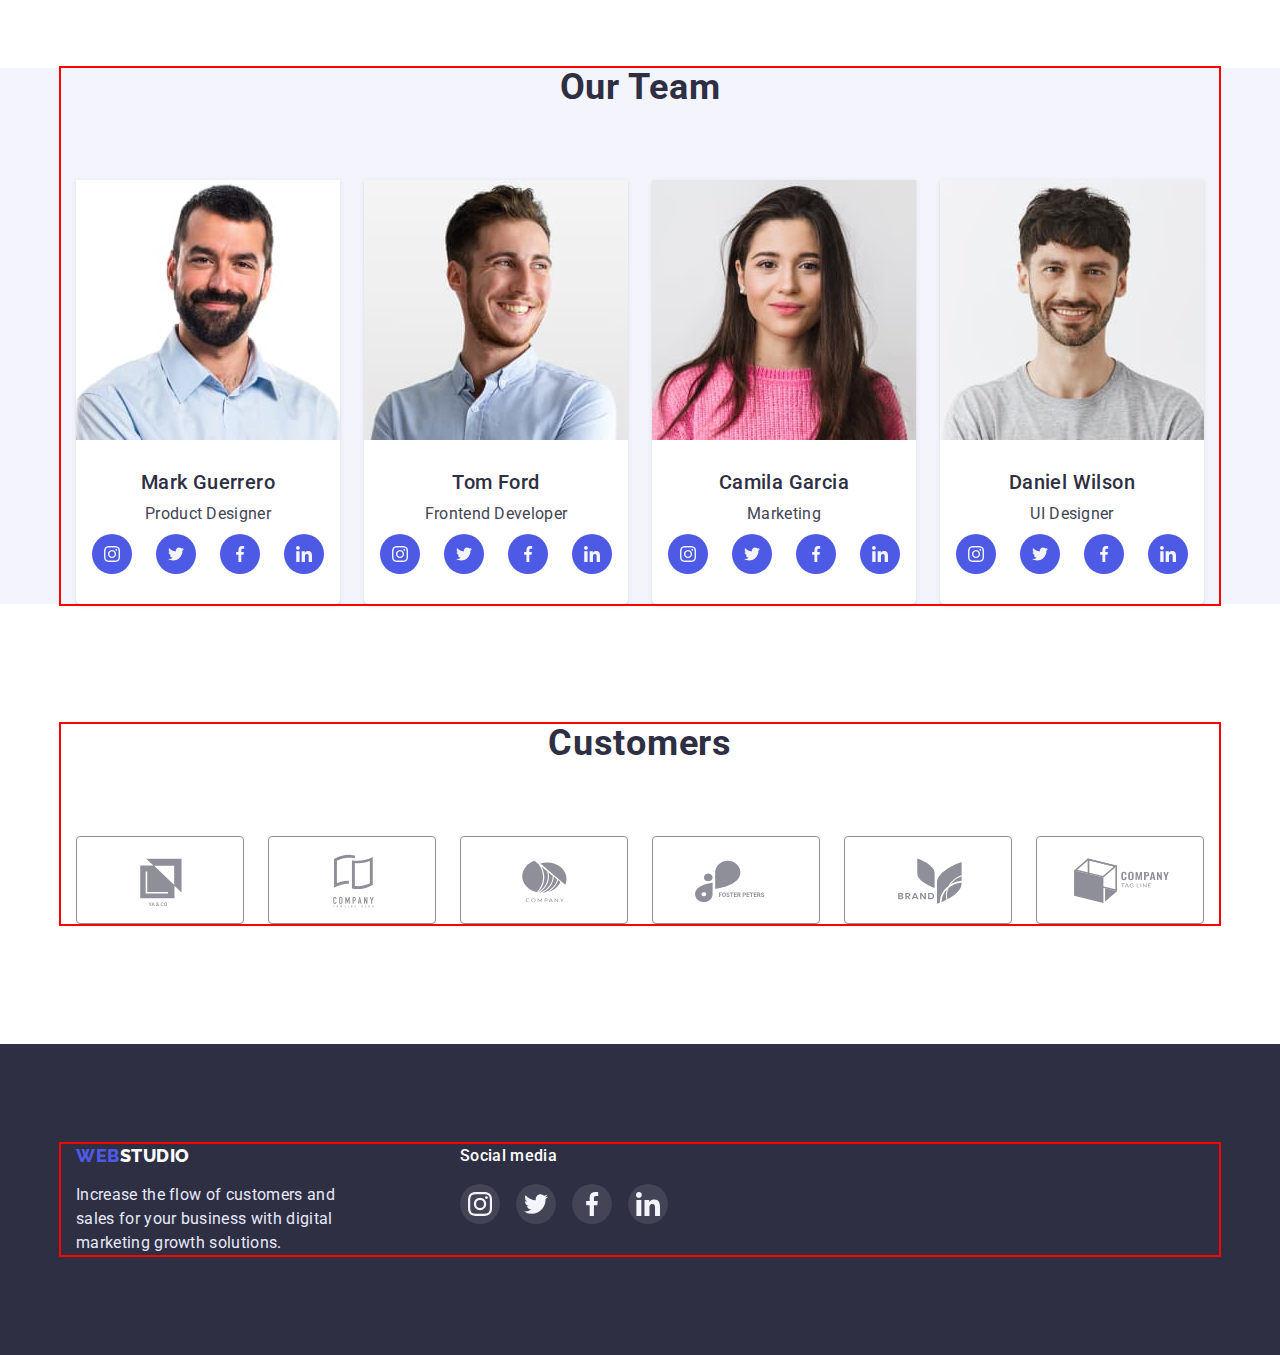
==== commit f44c3d0c: "changes" ====
--- a/index.html
+++ b/index.html
@@ -286,12 +286,13 @@
       </section>
       <section class="customers-section section "> 
         <div class="container">
+          <h3 class="customers-title">Customers</h3>
           <ul class="customers-list list">
            <li class="customers-item"> 
-            <a class="customers-icon link" href=""> 
+            <a class="customers-link link" href=""> 
               
               <svg class="customers-icon" width="104" height="64">
-              <use href="./images/icons.svg#Logo-one"></use>
+              <use href="./images/icons.svg#icon-Logo-one"></use>
             </svg></a>
             
           </li>
@@ -299,33 +300,33 @@
             <a  class="customers-link link" href=""> 
               
               <svg class="customers-icon" width="104"  height="64">
-              <use href="./images/icons.svg#Logo-two" ></use>
+              <use href="./images/icons.svg#icon-Logo-two" ></use>
             </svg></a>
           </li>
            <li class="customers-item"> 
             <a  class="customers-link  link" href="">
               
               <svg class="customers-icon" width="104" height="64">
-              <use href="./images/icons.svg#Logo-three"></use>
+              <use href="./images/icons.svg#icon-Logo-three"></use>
             </svg></a>
           </li>
            <li class="customers-item"> 
             <a class="customers-link link" href="" >
               
               <svg class="customers-icon" width="104" height="64">
-              <use href="./images/icons.svg#Logo-four"></use>
+              <use href="./images/icons.svg#icon-Logo-four"></use>
             </svg></a>
           </li>
            <li class="customers-item"> 
             <a class="customers-link link" href=""> 
               <svg class="customers-icon" width="104" height="64">
-              <use href="./images/icons.svg#Logo-five"></use>
+              <use href="./images/icons.svg#icon-Logo-five"></use>
             </svg></a>
           </li>
            <li class="customers-item"> 
             <a class="customers-link link" href="" >
                <svg class="customers-icon" width="104" height="64">
-              <use href="./images/icons.svg#Logo-six"></use>
+              <use href="./images/icons.svg#icon-Logo-six"></use>
             </svg></a>
           </li>
           </ul>
--- a/css/styles.css
+++ b/css/styles.css
@@ -287,6 +287,7 @@
 }
 /*---Section4-team---*/
 .Team {
+  background-color: var(--color-background-cards);
   
    
 }
@@ -362,6 +363,16 @@
   
   .container {
   }
+  .customers-title{
+    font-weight: 700;
+font-size: 36px;
+line-height:1.1;
+text-align: center;
+letter-spacing: 0.02em;
+text-transform: capitalize;
+color: var(--color-text-main);
+margin-bottom: 72px;
+  }
   .customers-list {
     display: flex;
     justify-content: center;
@@ -376,23 +387,29 @@
     height: 88px;
     
   }
-  .customers-icon {
-    fill: var(--color-accent);
-  }
-  
+  
+
   .customers-link {
     width: 100%;
     height: 100%;
-    border: 1px solid var(--color-accent-soc);
+    border: 1px solid var(--color-accent-customers);
     border-radius: 4px;
     display: flex;
     justify-content: center;
     align-items: center;
+    color: var(--color-accent-customers);
      
   }
-
-  
-/*---Footer---*/
+  .customers-icon {
+    fill: currentColor;
+  }
+  .customers-link:is(:hover,:focus){
+  border-color: var(--color-accent);
+  color: var(--color-accent);
+  }
+
+  /*---Footer---*/
+ 
 .footer {
   padding-bottom: 100px;
   padding-top: 100px;
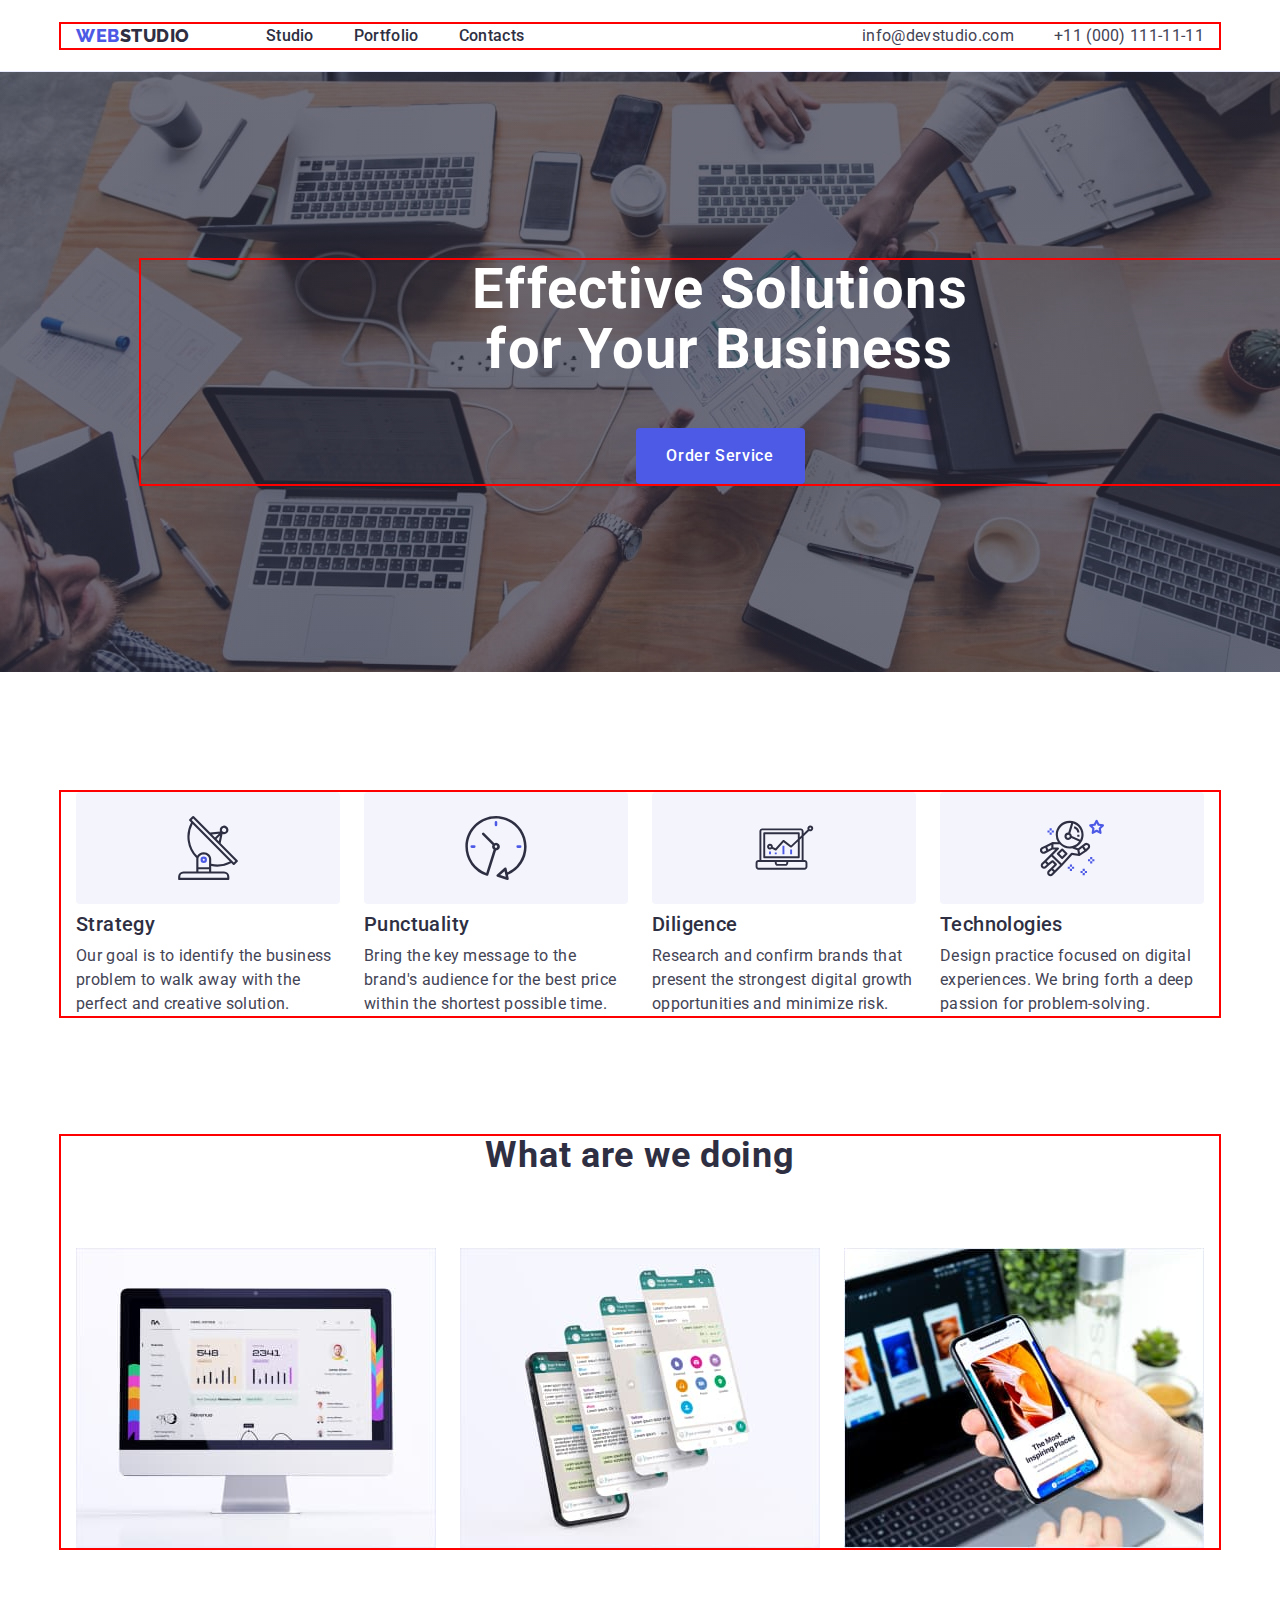
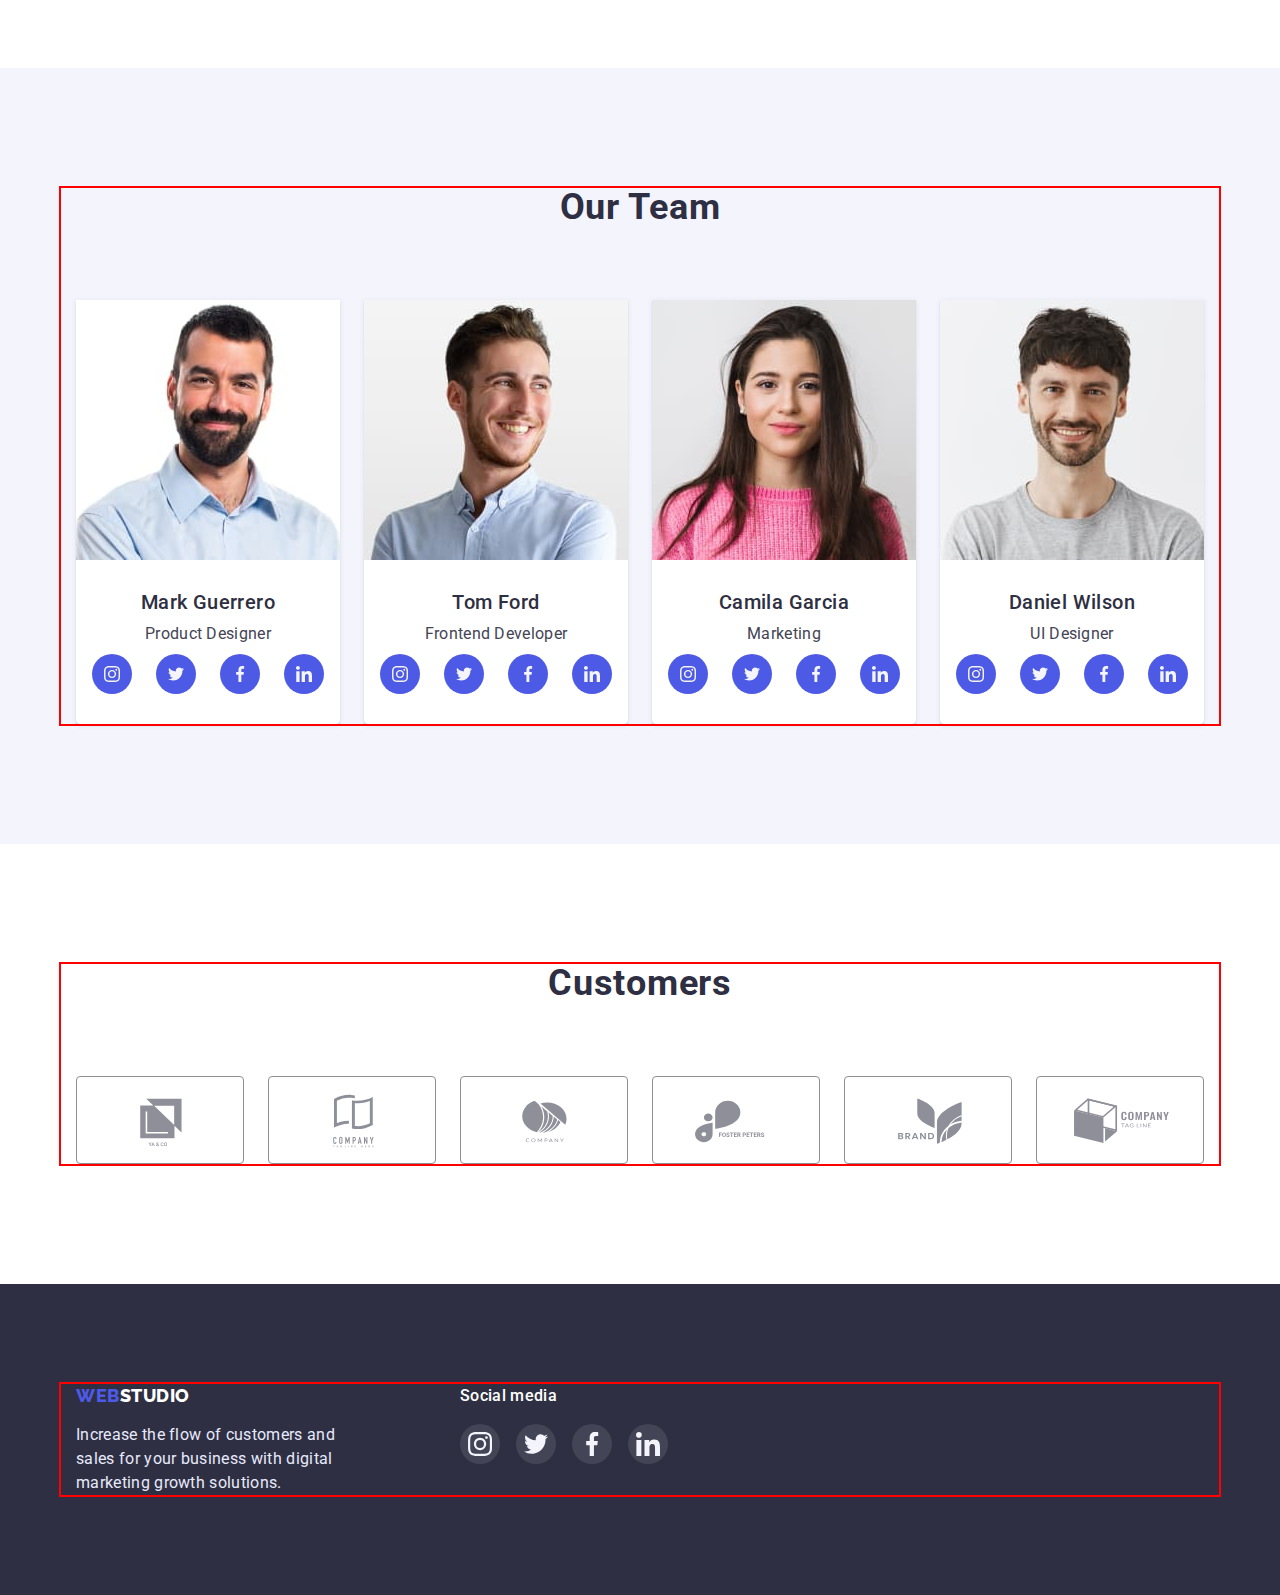
==== commit 394ecf0b: "changes" ====
--- a/index.html
+++ b/index.html
@@ -142,7 +142,7 @@
         </div>
       </section>
       <!--Section4-->
-         <section class="Team">  
+         <section class="Team section">  
         <div class="container">
           <h2 class="team-title">Our Team</h2>
           <ul class="team-list list">
--- a/css/styles.css
+++ b/css/styles.css
@@ -119,7 +119,7 @@
 
 }
 
-.nav-link:focus
+.nav-link:focus,
 .nav-link:hover{
     color: var(--color-accent);
 }
@@ -131,6 +131,11 @@
 }
 .adress-mail{
   margin-right: 40px;
+}
+.adress-mail:hover,
+.adress-mail:focus
+{
+  color: var(--color-accent);
 }
 
 /*----Hero--*/
@@ -185,8 +190,8 @@
 }
 .hero-btn:hover,
 .hero-btn:focus{
-  background-color: var(--color-background-white);
-  color: var(--color-logo);
+  background-color: var(--color-accent);
+  
   cursor: pointer;
 }
 /*---Features--*/
@@ -397,15 +402,20 @@
     display: flex;
     justify-content: center;
     align-items: center;
-    color: var(--color-accent-customers);
+   
      
   }
-  .customers-icon {
-    fill: currentColor;
-  }
+  .customers-icon:{
+    fill: var(--color-accent-customers);
+
+  }
+  
   .customers-link:is(:hover,:focus){
   border-color: var(--color-accent);
-  color: var(--color-accent);
+  
+  }
+  .customers-link:is(:hover,:focus) .customers-icon {
+    fill: var(--color-accent) ;
   }
 
   /*---Footer---*/
@@ -478,6 +488,11 @@
 .btn:focus {
   color: var(--color-background-white);
   background-color: var(--color-accent);
+  box-shadow: 0px 3px 1px rgba(0, 0, 0, 0.1), 0px 2px 1px rgba(0, 0, 0, 0.08), 0px 2px 2px rgba(0, 0, 0, 0.12);
+border-radius: 4px;
+border: 1px solid var(--color-accent);
+  
+
 }
 .project-wrap{
   padding-top: 32px;
